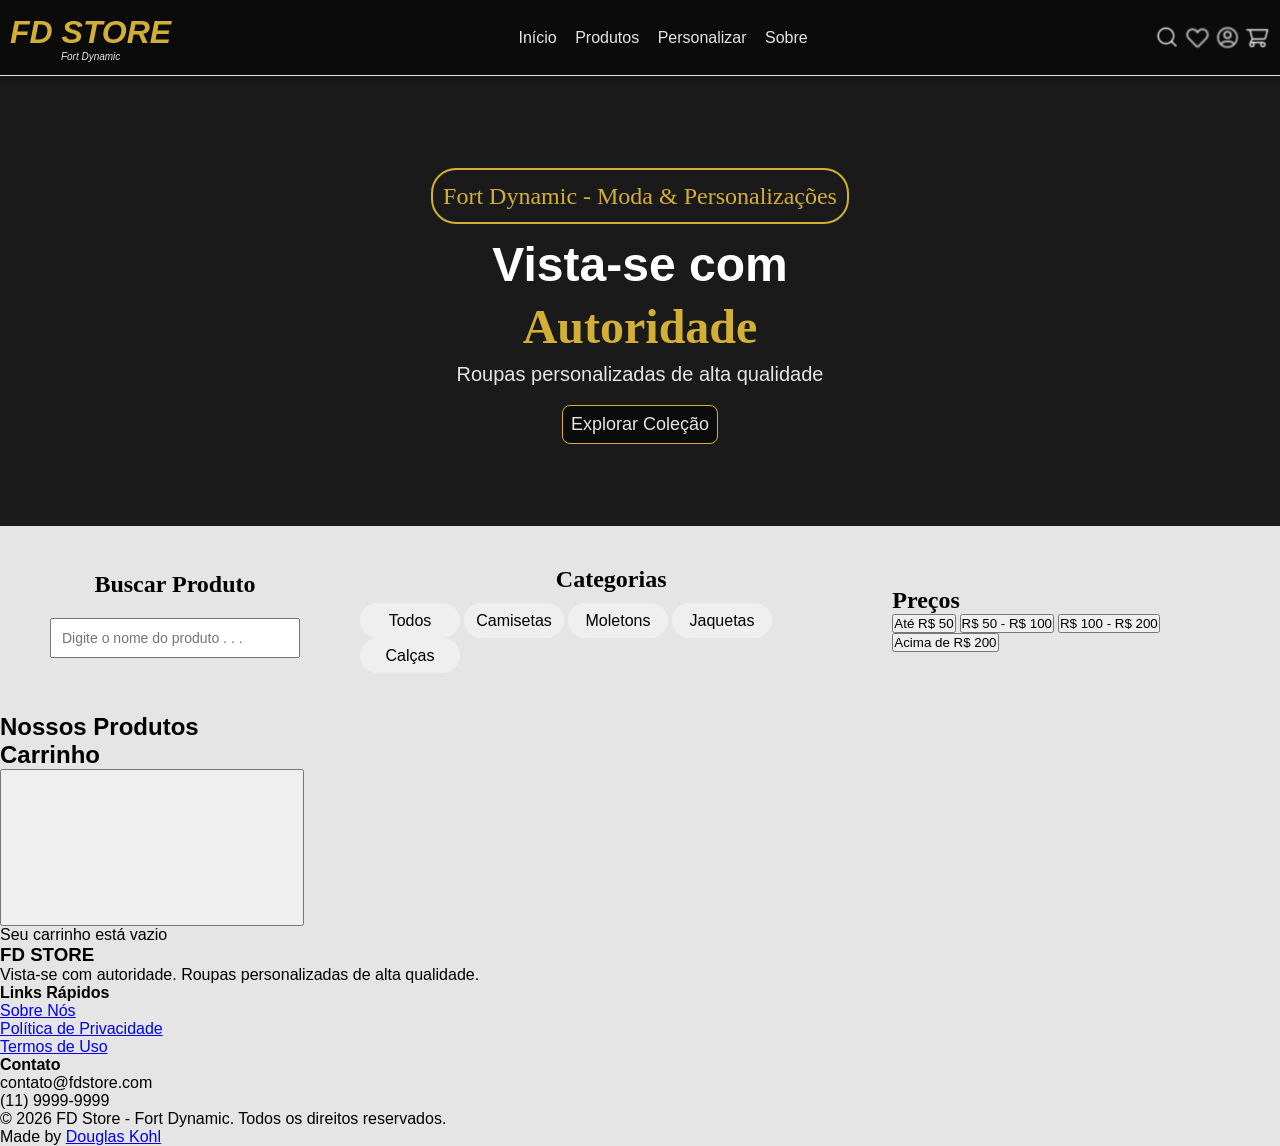
==== index.html @ e4d31d82 "news styles" ====
<!DOCTYPE html>
<html lang="pt-BR">
<head>
    <meta charset="UTF-8">
    <meta name="viewport" content="width=device-width, initial-scale=1.0">
    <title>FD Store | Fort Dynamic - Vista-se com Autoridade</title>
    <link rel="stylesheet" href="/assets/css/style.css"> 
    <link rel="preconnect" href="https://fonts.googleapis.com">
<link rel="preconnect" href="https://fonts.gstatic.com" crossorigin>
<link href="https://fonts.googleapis.com/css2?family=Dancing+Script&family=Sora&display=swap" rel="stylesheet">
</head>
<body>
    <header class="header" >
        <div class="header-content">
            <div class="logo">
                </button>
                <h1 >FD STORE</h1>
                <p >Fort Dynamic</p>
            </div>

            <nav class="menu">
                <a href="#inicio">Início</a>
                <a href="#produtos">Produtos</a>
                <a href="#personalizar">Personalizar</a>
                <a href="#sobre">Sobre</a>
            </nav>

            <div class="header-btn">
                <button title="search-btn">
                        <image class="img" src="/assets/img/icons/search-wt.svg" alt="search">
                </button>
                <button title="favorite-btn" class="icon-btn">
                    <image class="img" src="/assets/img/icons/favorite-heart-wt.svg" alt="favorite">
                </button>
                
                <button title="account-btn" >
                    <image class="img" src="/assets/img/icons/account-wt.svg" alt="account">
                </button>
                
                <button title="cart-btn">
                    <image class="img" src="/assets/img/icons/shopping-cart-wt.svg" alt="cart">
                </button>
            </div>
        </div>
    </header>

    <section >
        <div class="hero">
            <p class="fort"> Fort Dynamic - Moda & Personalizações</p>
            <h2 class="h2-1">Vista-se com</h2><h2 class="h2-2"> Autoridade</h2>
            <p class="hero-p">Roupas personalizadas de alta qualidade</p>
            <button href="#produtos" class="hero-btn">
                Explorar Coleção              
                </button>
        </div>
    </section>

    <section>
        <div class="filters">
            <div class="filter-search">
               <h1>Buscar Produto</h1>
                <input title="search" type="text" class="search" placeholder="Digite o nome do produto . . .">
            </div>
            <div class="filter-category">
                <h1>Categorias</h1>
                <div>
                    <button type="button" >Todos</button>
                    <button type="button" >Camisetas</button>
                    <button type="button" >Moletons</button>
                    <button type="button" >Jaquetas</button>
                    <button type="button" >Calças</button>
                </div>
            </div>
            <div>
                <h1>Preços</h1>
                <button >Até R$ 50</button>
                <button >R$ 50 - R$ 100</button>
                <button >R$ 100 - R$ 200</button>
                <button >Acima de R$ 200</button>
            </div>
        </div>
    </section>


    <section>
        <h2 >Nossos Produtos</h2>
        <div ></div>
    </section>

    <div >
        <div ></div>
        <div >
            <div>
                <h2>Carrinho</h2>
                <button title="closeCartBtn" >
                    <svg></svg>
                </button>
            </div>

            <div >
                <p>Seu carrinho está vazio</p>
            </div>

            <div>
                <div>
                </div>
            </div>
        </div>
    </div>

    <footer>
        <div>
            <div>
                <h3>FD STORE</h3>
                <p>Vista-se com autoridade. Roupas personalizadas de alta qualidade.</p>
            </div>
            <div >
                <h4>Links Rápidos</h4>
                <ul>
                    <li><a href="#">Sobre Nós</a></li>
                    <li><a href="#">Política de Privacidade</a></li>
                    <li><a href="#">Termos de Uso</a></li>
                </ul>
            </div>
            <div>
                <h4>Contato</h4>
                <ul>
                    <li>contato@fdstore.com</li>
                    <li>(11) 9999-9999</li>
                </ul>
            </div>
        </div>
        <div >
            <p>&copy; 2026 FD Store - Fort Dynamic. Todos os direitos reservados.</p>
            <p class="dk"> Made by <a href="https://portifolio-ten-lake-69.vercel.app" rel="noopener" target="_blank">Douglas Kohl</a></p>
        </div>
        
    </footer>

    <script src="/assets/js/script.js"></script>
</body>
</html>
---- assets/css/style.css ----
@charset "UTF-8";
* {
  margin: 0;
  padding: 0;
  box-sizing: border-box;
}

body {
  font-family: -apple-system, BlinkMacSystemFont, "Segoe UI", Roboto, Oxygen, Ubuntu, Cantarell, sans-serif;
  background-color: #E5E5E5;
}

.header {
  background-color: #0B0B0B;
  position: sticky;
  top: 0;
  z-index: 50;
  box-shadow: 0 4px 6px rgba(0, 0, 0, 0.1);
  border-bottom: 1px solid #E5E5E5;
}

.header-content {
  display: flex;
  align-items: center;
  justify-content: space-between;
  padding: 10px;
  height: 75px;
}
.header-content a {
  text-decoration: none;
  color: #E5E5E5;
  padding: 7px;
}

.logo {
  color: #D4AF37;
  display: flex;
  flex-direction: column;
  align-items: center;
  font-style: italic;
}
.logo p {
  color: #E5E5E5;
  font-size: 10px;
  font-style: italic;
}

.menu a {
  position: relative;
  text-decoration: none;
  padding-bottom: 5px;
  transition: color 0.3s ease;
}
.menu a::after {
  content: "";
  position: absolute;
  bottom: 0;
  left: 0;
  width: 0;
  height: 3px;
  background: linear-gradient(90deg, #B8962E, #E0C15A);
  transition: width 1.3s ease;
}
.menu a:hover::after {
  width: 100%;
}
.menu a:hover {
  color: #D4AF37;
}

.header-btn {
  display: flex;
  align-items: center;
  gap: 5px;
}
.header-btn button {
  border: 0;
  background-color: #0B0B0B;
}

.img {
  width: 25px; /* ou o tamanho que você quiser */
  height: 25px;
  display: block; /* Remove espaços extras */
}

.img:hover {
  transform: scale(1.2);
  transition: all 0.3s ease-in-out;
}

.hero {
  height: 50vh;
  align-items: center;
  text-align: center;
  display: flex;
  flex-direction: column;
  justify-content: center;
  line-height: 200%;
  background-color: #1A1A1A;
}
.hero button {
  font-size: 18px;
  padding: 8px;
  border-radius: 8px;
  border: 1px solid #D4AF37;
  background-color: #0B0B0B;
  color: #E5E5E5;
  cursor: pointer;
  transition: all 0.3s ease;
}
.hero button:hover {
  background-color: #D4AF37;
  color: #0B0B0B;
  transform: scale(1.2);
  transition: all 0.5s ease;
}

.hero-p {
  color: #E5E5E5;
  font-size: 20px;
  padding-bottom: 15px;
}

.fort {
  border: 2px solid #D4AF37;
  border-radius: 25px;
  padding: 10px;
  margin: 10px;
  color: #D4AF37;
  font-size: 1.5rem;
  font-family: "Cormorant Garamond", serif;
  padding-bottom: 10px;
}

.h2-1 {
  color: #FFFFFF;
  font-size: 3rem;
  padding-bottom: 15px;
  padding: 15px;
}

.h2-2 {
  color: #D4AF37;
  font-size: 3rem;
  padding-bottom: 15px;
  padding: 15px;
  font-family: "Cormorant Garamond", serif;
}

.filters {
  display: flex;
  justify-content: center;
  align-items: center;
  gap: 10px;
  padding: 10px;
  margin: 10px;
  font-family: "Cormorant Garamond", serif;
}

.filter-category {
  display: flex;
  flex-direction: column;
  justify-content: center;
  align-items: center;
  gap: 10px;
  padding: 10px;
  margin: 10px;
}
.filter-category button {
  border: 0;
  padding: 5px;
  border-radius: 20px;
  cursor: pointer;
  width: 100px;
  gap: 5px;
  height: 35px;
  font-size: 16px;
  transition: all 0.3s ease;
}

.filter-search {
  display: flex;
  flex-direction: column;
  justify-content: center;
  align-items: center;
  gap: 10px;
  padding: 10px;
  margin: 10px;
}

.search {
  display: flex;
  flex-direction: column;
  justify-content: center;
  align-items: center;
  gap: 10px;
  padding: 10px;
  margin: 10px;
  font-size: 14px;
  width: 250px;
}/*# sourceMappingURL=style.css.map */
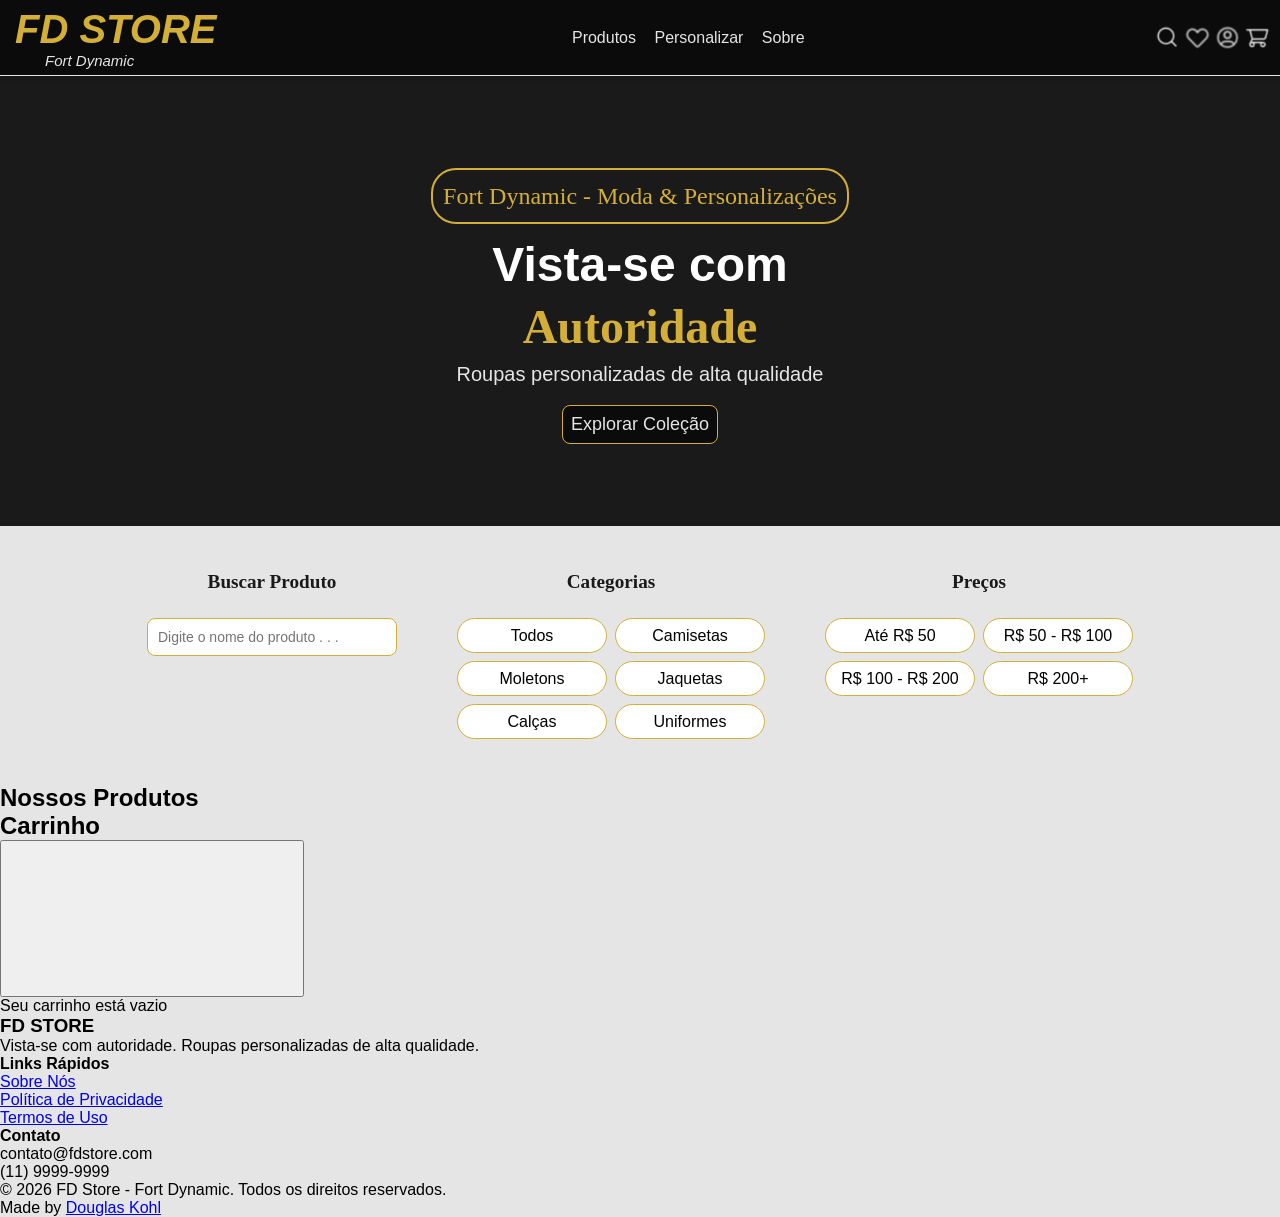
==== commit 51c81bec: "new content" ====
--- a/index.html
+++ b/index.html
@@ -14,12 +14,11 @@
         <div class="header-content">
             <div class="logo">
                 </button>
-                <h1 >FD STORE</h1>
+                    <a href="#inicio"><strong>FD STORE</strong></a>
                 <p >Fort Dynamic</p>
             </div>
 
             <nav class="menu">
-                <a href="#inicio">Início</a>
                 <a href="#produtos">Produtos</a>
                 <a href="#personalizar">Personalizar</a>
                 <a href="#sobre">Sobre</a>
@@ -69,14 +68,17 @@
                     <button type="button" >Moletons</button>
                     <button type="button" >Jaquetas</button>
                     <button type="button" >Calças</button>
+                    <button type="button" >Uniformes</button>
                 </div>
             </div>
-            <div>
+            <div class="filter-price">
                 <h1>Preços</h1>
-                <button >Até R$ 50</button>
-                <button >R$ 50 - R$ 100</button>
-                <button >R$ 100 - R$ 200</button>
-                <button >Acima de R$ 200</button>
+                <div class="price">
+                    <button >Até R$ 50</button>
+                    <button >R$ 50 - R$ 100</button>
+                    <button >R$ 100 - R$ 200</button>
+                    <button >R$ 200+</button>
+                </div>
             </div>
         </div>
     </section>
--- a/assets/css/style.css
+++ b/assets/css/style.css
@@ -33,16 +33,22 @@
 }
 
 .logo {
-  color: #D4AF37;
-  display: flex;
-  flex-direction: column;
+  align-items: center;
+}
+.logo a {
+  color: #D4AF37;
+  display: flex;
   align-items: center;
   font-style: italic;
+  font-size: 40px;
+  padding: 0 5px;
 }
 .logo p {
-  color: #E5E5E5;
-  font-size: 10px;
+  align-items: center;
+  color: #E5E5E5;
+  font-size: 15px;
   font-style: italic;
+  padding-left: 35px;
 }
 
 .menu a {
@@ -150,53 +156,104 @@
 
 .filters {
   display: flex;
+  flex-direction: row; /* Garante que os itens fiquem em linha */
   justify-content: center;
-  align-items: center;
-  gap: 10px;
-  padding: 10px;
+  align-items: flex-start; /* Alinha pelo topo */
+  gap: 30px; /* Aumentei o espaçamento entre os filtros */
+  padding: 20px 10px;
   margin: 10px;
   font-family: "Cormorant Garamond", serif;
 }
 
-.filter-category {
+.filter-search,
+.filter-category,
+.filter-price {
   display: flex;
   flex-direction: column;
-  justify-content: center;
-  align-items: center;
-  gap: 10px;
-  padding: 10px;
-  margin: 10px;
-}
-.filter-category button {
-  border: 0;
-  padding: 5px;
+  justify-content: flex-start;
+  align-items: center;
+  gap: 15px;
+  padding: 15px;
+}
+
+.filter-search h1,
+.filter-category h1,
+.filter-price h1 {
+  font-size: 1.2rem;
+  margin-bottom: 10px;
+  color: #1A1A1A;
+}
+
+.filter-category div,
+.filter-price .price {
+  display: grid;
+  grid-template-columns: 1fr 1fr; /* Duas colunas iguais */
+  gap: 8px;
+  width: 100%;
+}
+
+.filter-category button,
+.filter-price button {
+  border: 1px solid #D4AF37;
+  background-color: #FFFFFF;
+  padding: 8px 12px;
   border-radius: 20px;
   cursor: pointer;
-  width: 100px;
-  gap: 5px;
+  width: 150px;
   height: 35px;
   font-size: 16px;
   transition: all 0.3s ease;
 }
 
-.filter-search {
-  display: flex;
-  flex-direction: column;
-  justify-content: center;
-  align-items: center;
-  gap: 10px;
+.filter-category button:hover,
+.filter-price button:hover {
+  background-color: #D4AF37;
+  color: #FFFFFF;
+  transform: translateY(-2px);
+}
+
+.search {
   padding: 10px;
-  margin: 10px;
-}
-
-.search {
-  display: flex;
-  flex-direction: column;
-  justify-content: center;
-  align-items: center;
-  gap: 10px;
-  padding: 10px;
-  margin: 10px;
   font-size: 14px;
   width: 250px;
+  border: 1px solid #D4AF37;
+  border-radius: 8px;
+  outline: none;
+  transition: all 0.3s ease;
+}
+
+.search:focus {
+  border-color: #B8962E;
+  box-shadow: 0 0 8px rgba(212, 175, 55, 0.3);
+}
+
+/* Responsividade para telas menores */
+@media (max-width: 768px) {
+  .filters {
+    flex-direction: column;
+    align-items: center;
+  }
+  .filter-category button,
+  .filter-price button {
+    width: 200px;
+  }
+  .logo a {
+    color: #D4AF37;
+    display: flex;
+    align-items: center;
+    font-style: italic;
+    font-size: 32px;
+  }
+  .logo p {
+    color: #E5E5E5;
+    font-size: 12px;
+    font-style: italic;
+  }
+  .menu a {
+    position: relative;
+    font-size: 14px;
+    text-decoration: none;
+    padding-bottom: 5px;
+    transition: color 0.3s ease;
+  }
 }/*# sourceMappingURL=style.css.map */
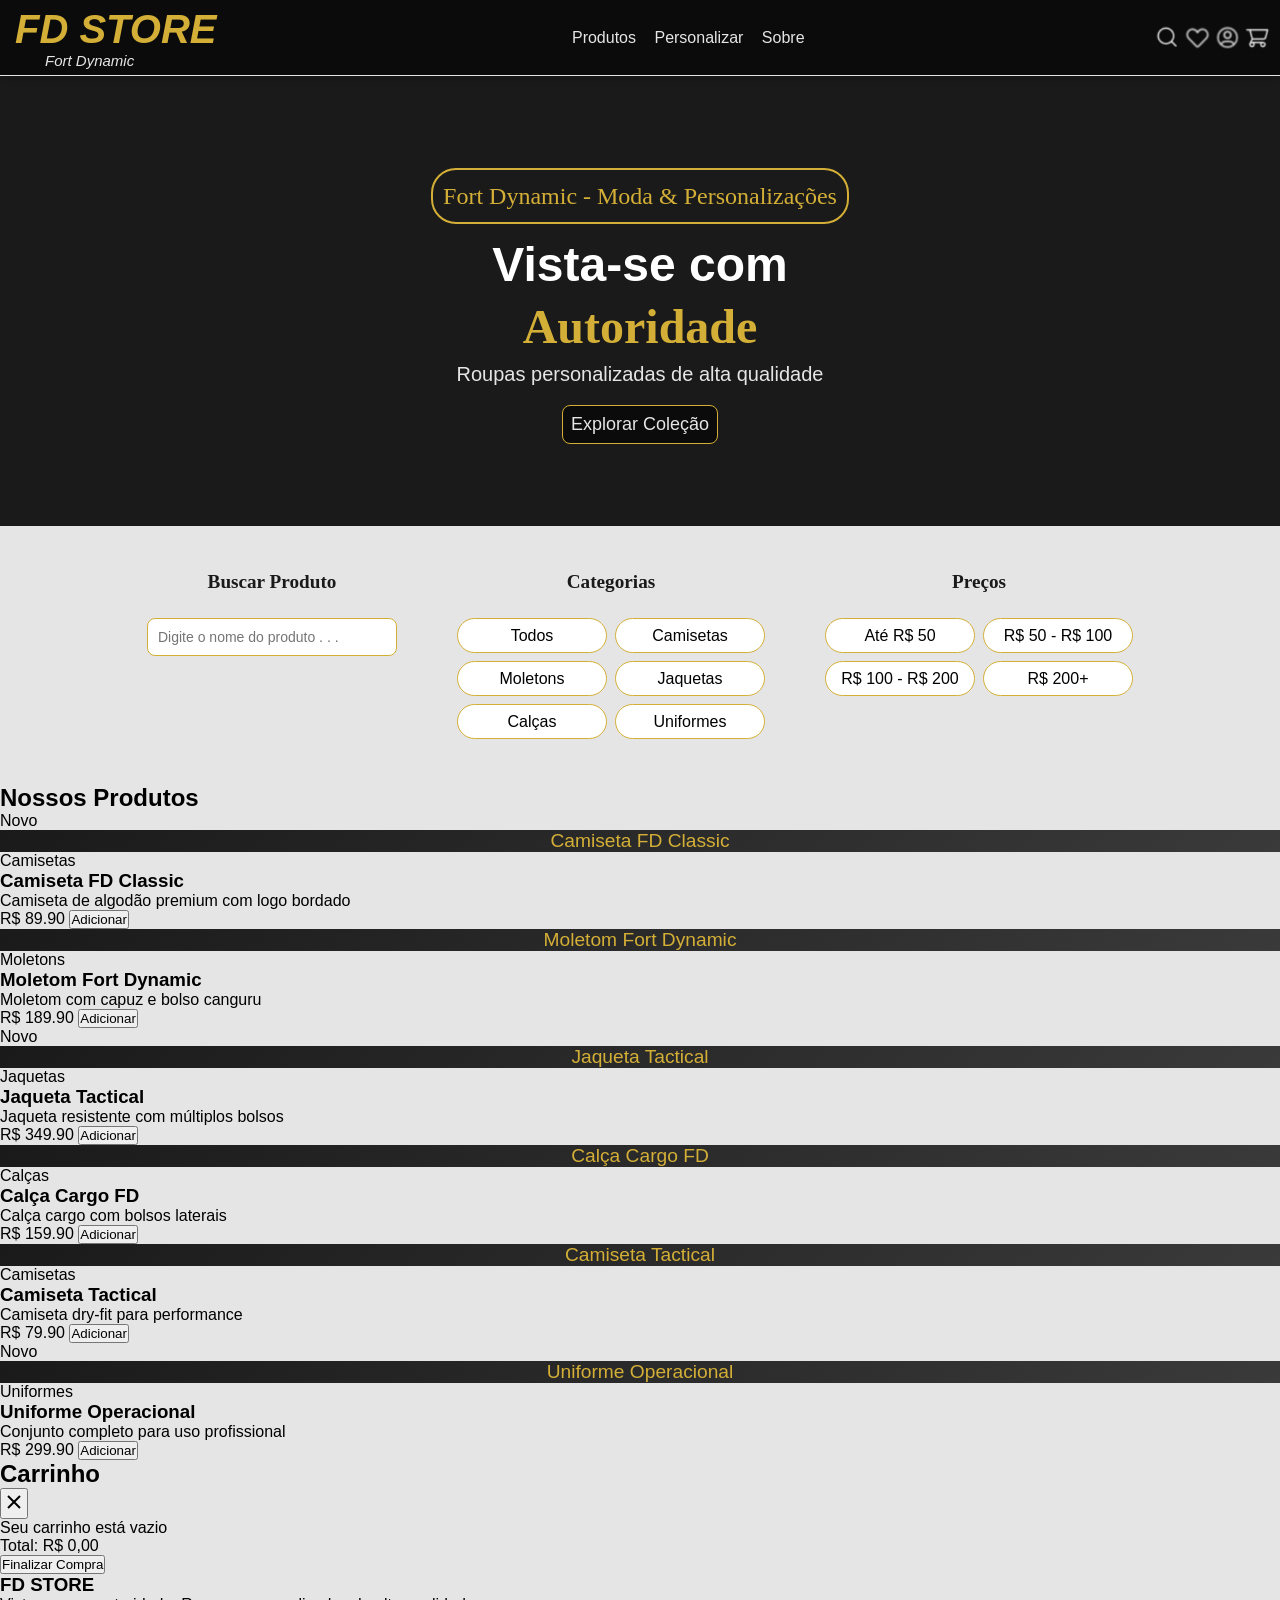
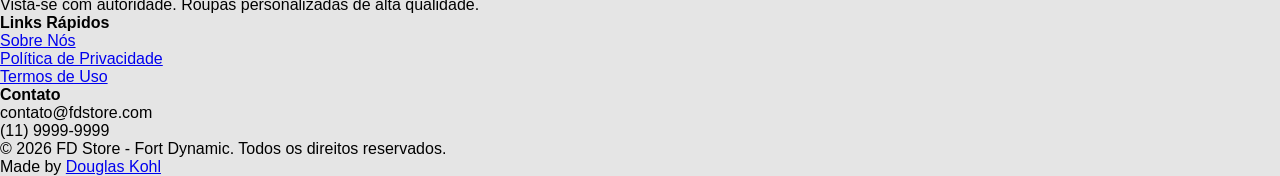
==== commit 864fd709: "new content" ====
--- a/index.html
+++ b/index.html
@@ -82,34 +82,40 @@
             </div>
         </div>
     </section>
+    <div class="produtos">
+    <section id="produtos" class="produtos-section">
+    <h2 class="produtos-title">Nossos Produtos</h2>
+    <div class="produtos-grid" id="produtosGrid">
+    </div>
+</section>
+</div>
+<!-- Modal do Carrinho (substitua o div vazio do carrinho) -->
+<div class="cart-overlay" id="cartOverlay">
+    <div class="cart-modal">
+        <div class="cart-header">
+            <h2>Carrinho</h2>
+            <button title="close-cart-btn" class="close-cart-btn" id="closeCartBtn">
+                <svg width="24" height="24" viewBox="0 0 24 24" fill="none" stroke="currentColor" stroke-width="2">
+                    <line x1="18" y1="6" x2="6" y2="18"></line>
+                    <line x1="6" y1="6" x2="18" y2="18"></line>
+                </svg>
+            </button>
+        </div>
 
+        <div class="cart-items" id="cartItems">
+            <p class="cart-empty">Seu carrinho está vazio</p>
+        </div>
 
-    <section>
-        <h2 >Nossos Produtos</h2>
-        <div ></div>
-    </section>
-
-    <div >
-        <div ></div>
-        <div >
-            <div>
-                <h2>Carrinho</h2>
-                <button title="closeCartBtn" >
-                    <svg></svg>
-                </button>
+        <div class="cart-footer">
+            <div class="cart-total">
+                <span>Total:</span>
+                <span id="cartTotal">R$ 0,00</span>
             </div>
-
-            <div >
-                <p>Seu carrinho está vazio</p>
-            </div>
-
-            <div>
-                <div>
-                </div>
-            </div>
+            <button class="checkout-btn" id="checkoutBtn">Finalizar Compra</button>
         </div>
     </div>
-
+</div>
+    </section>
     <footer>
         <div>
             <div>
--- a/assets/css/style.css
+++ b/assets/css/style.css
@@ -242,7 +242,7 @@
     display: flex;
     align-items: center;
     font-style: italic;
-    font-size: 32px;
+    font-size: 25px;
   }
   .logo p {
     color: #E5E5E5;
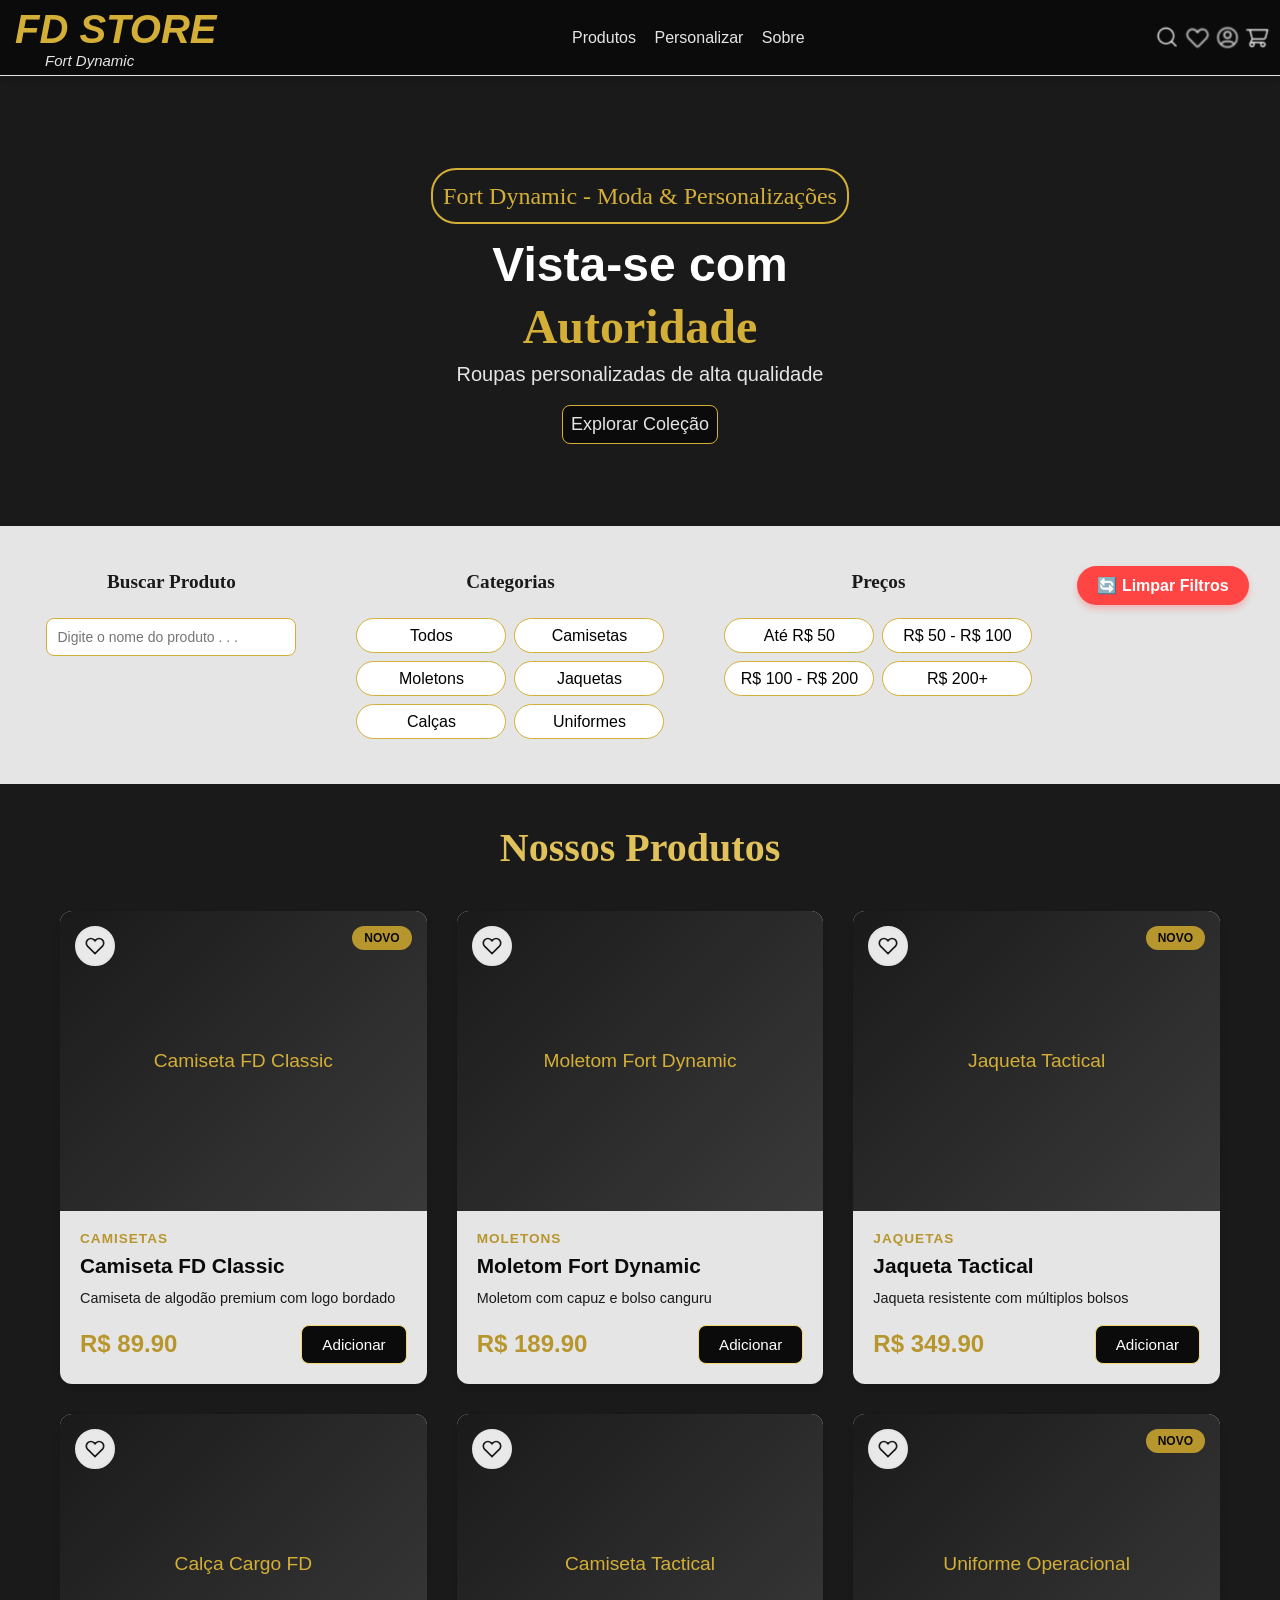
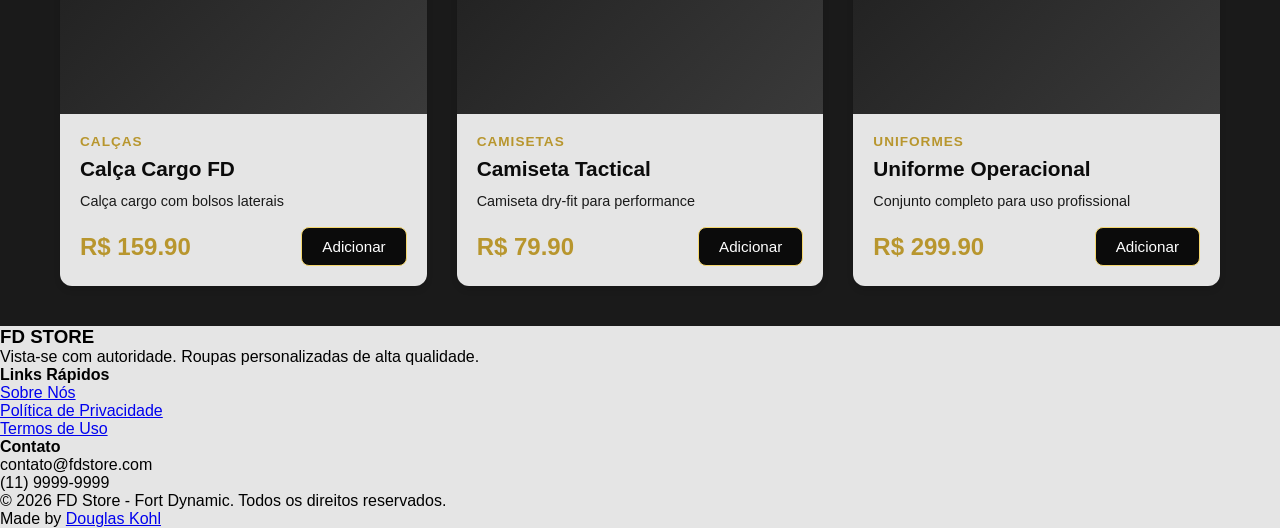
==== commit 49f0e48d: "new content" ====
--- a/index.html
+++ b/index.html
@@ -116,6 +116,33 @@
     </div>
 </div>
     </section>
+<!-- Modal de Favoritos (adicione depois do modal do carrinho) -->
+<div class="favorites-overlay" id="favoritesOverlay">
+    <div class="favorites-modal">
+        <div class="favorites-header">
+            <h2>❤️ Meus Favoritos</h2>
+            <button title="close-favorites-btn" class="close-favorites-btn" id="closeFavoritesBtn">
+                <svg width="24" height="24" viewBox="0 0 24 24" fill="none" stroke="currentColor" stroke-width="2">
+                    <line x1="18" y1="6" x2="6" y2="18"></line>
+                    <line x1="6" y1="6" x2="18" y2="18"></line>
+                </svg>
+            </button>
+        </div>
+
+        <div class="favorites-items" id="favoritesItems">
+            <p class="favorites-empty">Você ainda não tem favoritos</p>
+        </div>
+
+        <div class="favorites-footer">
+            <p class="favorites-count">
+                <span id="favoritesCount">0</span> produtos favoritos
+            </p>
+            <button class="clear-favorites-btn" id="clearFavoritesBtn">
+                🗑️ Limpar Favoritos
+            </button>
+        </div>
+    </div>
+</div>
     <footer>
         <div>
             <div>
--- a/assets/css/style.css
+++ b/assets/css/style.css
@@ -256,4 +256,749 @@
     padding-bottom: 5px;
     transition: color 0.3s ease;
   }
+}
+/* ===== SEÇÃO DE PRODUTOS ===== */
+.produtos {
+  background-color: #1A1A1A;
+}
+
+.produtos-section {
+  padding: 40px 20px;
+  max-width: 1200px;
+  margin: 0 auto;
+}
+
+.produtos-title {
+  text-align: center;
+  font-size: 2.5rem;
+  color: #E0C15A;
+  margin-bottom: 40px;
+  font-family: "Cormorant Garamond", serif;
+}
+
+.produtos-grid {
+  display: grid;
+  grid-template-columns: repeat(auto-fill, minmax(280px, 1fr));
+  gap: 30px;
+  margin-top: 20px;
+}
+
+/* Card do Produto */
+.produto-card {
+  background: #E5E5E5;
+  border-radius: 12px;
+  overflow: hidden;
+  box-shadow: 0 4px 6px rgba(0, 0, 0, 0.1);
+  transition: transform 0.3s ease, box-shadow 0.3s ease;
+  cursor: pointer;
+}
+
+.produto-card:hover {
+  transform: translateY(-8px);
+  box-shadow: 0 8px 16px rgba(0, 0, 0, 0.2);
+}
+
+.produto-image {
+  width: 100%;
+  height: 300px;
+  -o-object-fit: cover;
+     object-fit: cover;
+  background: linear-gradient(135deg, #1A1A1A 0%, #3A3A3A 100%);
+}
+
+.produto-info {
+  padding: 20px;
+}
+
+.produto-categoria {
+  color: #B8962E;
+  font-weight: bolder;
+  font-size: 0.85rem;
+  text-transform: uppercase;
+  letter-spacing: 1px;
+  margin-bottom: 8px;
+}
+
+.produto-nome {
+  font-size: 1.3rem;
+  color: #0B0B0B;
+  margin-bottom: 10px;
+  font-weight: 600;
+}
+
+.produto-descricao {
+  color: #1A1A1A;
+  font-size: 0.9rem;
+  margin-bottom: 15px;
+  line-height: 1.5;
+}
+
+.produto-footer {
+  display: flex;
+  justify-content: space-between;
+  align-items: center;
+  margin-top: 15px;
+}
+
+.produto-preco {
+  font-size: 1.5rem;
+  color: #B8962E;
+  font-weight: bold;
+}
+
+.add-to-cart-btn {
+  background-color: #0B0B0B;
+  color: #FFFFFF;
+  border: 1px solid #F5D76E;
+  padding: 10px 20px;
+  border-radius: 8px;
+  cursor: pointer;
+  font-size: 0.95rem;
+  transition: all 0.3s ease;
+}
+
+.add-to-cart-btn:hover {
+  background-color: #D4AF37;
+  color: #0B0B0B;
+  transform: scale(1.05);
+}
+
+/* Badge "Novo" */
+.produto-badge {
+  position: absolute;
+  top: 15px;
+  right: 15px;
+  background-color: #B8962E;
+  color: #0B0B0B;
+  padding: 5px 12px;
+  border-radius: 20px;
+  font-size: 0.75rem;
+  font-weight: bold;
+  text-transform: uppercase;
+}
+
+.produto-card {
+  position: relative;
+}
+
+/* ===== CARRINHO (MODAL) ===== */
+.cart-overlay {
+  position: fixed;
+  top: 0;
+  left: 0;
+  width: 100%;
+  height: 100%;
+  background: rgba(0, 0, 0, 0.7);
+  display: none;
+  justify-content: flex-end;
+  z-index: 1000;
+}
+
+.cart-overlay.active {
+  display: flex;
+}
+
+.cart-modal {
+  background: #1A1A1A;
+  width: 100%;
+  max-width: 450px;
+  height: 100%;
+  display: flex;
+  flex-direction: column;
+  animation: slideIn 0.3s ease;
+}
+
+@keyframes slideIn {
+  from {
+    transform: translateX(100%);
+  }
+  to {
+    transform: translateX(0);
+  }
+}
+.cart-header {
+  display: flex;
+  justify-content: space-between;
+  align-items: center;
+  padding: 20px;
+  border-bottom: 1px solid #E5E5E5;
+  background-color: #121212;
+  color: #E5E5E5;
+}
+
+.cart-header h2 {
+  font-size: 1.5rem;
+  color: #B8962E;
+}
+
+.close-cart-btn {
+  background: transparent;
+  border: none;
+  color: #E5E5E5;
+  cursor: pointer;
+  padding: 5px;
+  transition: transform 0.2s ease;
+}
+
+.close-cart-btn:hover {
+  transform: scale(1.2);
+  color: #E0C15A;
+}
+
+.cart-items {
+  flex: 1;
+  overflow-y: auto;
+  padding: 20px;
+}
+
+.cart-empty {
+  text-align: center;
+  color: #B5B5B5;
+  padding: 40px 20px;
+}
+
+/* Item do Carrinho */
+.cart-item {
+  display: flex;
+  gap: 15px;
+  padding: 15px;
+  border-bottom: 1px solid #B5B5B5;
+  background: #1A1A1A;
+  border-radius: 8px;
+  margin-bottom: 10px;
+}
+
+.cart-item-image {
+  width: 80px;
+  height: 80px;
+  -o-object-fit: cover;
+     object-fit: cover;
+  border-radius: 8px;
+  background: linear-gradient(135deg, #FFFFFF 0%, #E5E5E5 100%);
+}
+
+.cart-item-info {
+  flex: 1;
+}
+
+.cart-item-name {
+  font-weight: 600;
+  color: #E5E5E5;
+  margin-bottom: 5px;
+}
+
+.cart-item-price {
+  color: #B8962E;
+  font-weight: bold;
+  margin-bottom: 10px;
+}
+
+.cart-item-controls {
+  display: flex;
+  align-items: center;
+  gap: 10px;
+}
+
+.qty-btn {
+  background: #E5E5E5;
+  color: #0B0B0B;
+  border: none;
+  width: 25px;
+  height: 25px;
+  border-radius: 4px;
+  cursor: pointer;
+  font-size: 16px;
+  transition: all 0.2s ease;
+}
+
+.qty-btn:hover {
+  background: #D4AF37;
+  color: #0B0B0B;
+}
+
+.cart-item-qty {
+  font-weight: 600;
+  min-width: 30px;
+  text-align: center;
+  color: #B8962E;
+}
+
+.remove-item-btn {
+  background: #cf3636;
+  color: white;
+  border: none;
+  padding: 5px 10px;
+  border-radius: 4px;
+  cursor: pointer;
+  font-size: 0.85rem;
+  transition: all 0.2s ease;
+}
+
+.remove-item-btn:hover {
+  background: #cc0000;
+}
+
+/* Footer do Carrinho */
+.cart-footer {
+  padding: 20px;
+  border-top: 2px solid #FFFFFF;
+  background: #E5E5E5;
+}
+
+.cart-total {
+  display: flex;
+  justify-content: space-between;
+  font-size: 1.3rem;
+  font-weight: bold;
+  margin-bottom: 15px;
+  color: #121212;
+}
+
+.cart-total span:last-child {
+  color: #B8962E;
+}
+
+.checkout-btn {
+  width: 100%;
+  background: #0B0B0B;
+  color: #E5E5E5;
+  border: 2px solid #F5D76E;
+  padding: 15px;
+  border-radius: 8px;
+  font-size: 1.1rem;
+  font-weight: 600;
+  cursor: pointer;
+  transition: all 0.3s ease;
+}
+
+.checkout-btn:hover {
+  background: #D4AF37;
+  color: #0B0B0B;
+}
+
+.checkout-btn:disabled {
+  opacity: 0.5;
+  cursor: not-allowed;
+}
+
+/* Badge de quantidade no ícone do carrinho */
+.cart-badge {
+  position: absolute;
+  top: -5px;
+  right: -5px;
+  background: #B8962E;
+  color: #0B0B0B;
+  border-radius: 50%;
+  width: 20px;
+  height: 20px;
+  display: flex;
+  align-items: center;
+  justify-content: center;
+  font-size: 0.75rem;
+  font-weight: bold;
+}
+
+.header-btn button {
+  position: relative;
+}
+
+/* Responsividade */
+@media (max-width: 768px) {
+  .produtos-grid {
+    grid-template-columns: repeat(auto-fill, minmax(250px, 1fr));
+    gap: 20px;
+  }
+  .cart-modal {
+    max-width: 100%;
+  }
+}
+.filter-category button.active,
+.filter-price button.active {
+  background-color: #B8962E;
+  color: #FFFFFF;
+}
+
+/* ===== WRAPPER DOS FILTROS ===== */
+.filtros-wrapper {
+  background: #F5F5F5;
+  padding: 30px 20px;
+  margin: 20px 0;
+}
+
+.filtros-titulo {
+  text-align: center;
+  font-size: 2rem;
+  color: #1A1A1A;
+  margin-bottom: 20px;
+  font-family: "Cormorant Garamond", serif;
+}
+
+/* ===== BOTÃO LIMPAR FILTROS ===== */
+.limpar-filtros-btn {
+  background: linear-gradient(135deg, #ff4444 0%, #cc0000 100%);
+  color: white;
+  border: none;
+  padding: 12px 30px;
+  border-radius: 25px;
+  cursor: pointer;
+  font-size: 16px;
+  font-weight: 600;
+  transition: all 0.3s ease;
+  box-shadow: 0 4px 6px rgba(255, 68, 68, 0.3);
+}
+
+.limpar-filtros-btn:hover {
+  transform: translateY(-2px);
+  box-shadow: 0 6px 12px rgba(255, 68, 68, 0.4);
+  background: linear-gradient(135deg, #ff6666 0%, #ff0000 100%);
+}
+
+.limpar-filtros-btn:active {
+  transform: translateY(0);
+}
+
+/* ===== CONTADOR DE RESULTADOS ===== */
+#resultadosContador {
+  text-align: center;
+  color: #D4AF37;
+  margin: 20px 0;
+  font-size: 1.2rem;
+  font-weight: 600;
+  padding: 10px;
+  background: rgba(212, 175, 55, 0.1);
+  border-radius: 8px;
+  display: inline-block;
+  width: 100%;
+}
+
+/* ===== BOTÕES ATIVOS (Estado selecionado) ===== */
+.filter-category button.active,
+.filter-price button.active {
+  background-color: #D4AF37;
+  color: #FFFFFF;
+  font-weight: 600;
+  box-shadow: 0 2px 8px rgba(212, 175, 55, 0.4);
+}
+
+/* ===== ANIMAÇÃO DE ENTRADA DOS PRODUTOS ===== */
+.produto-card {
+  animation: fadeInUp 0.5s ease;
+}
+
+@keyframes fadeInUp {
+  from {
+    opacity: 0;
+    transform: translateY(20px);
+  }
+  to {
+    opacity: 1;
+    transform: translateY(0);
+  }
+}
+/* ===== MENSAGEM "NENHUM PRODUTO" ===== */
+.nenhum-produto {
+  text-align: center;
+  padding: 60px 20px;
+  color: #999;
+  font-size: 1.3rem;
+}
+
+.nenhum-produto::before {
+  content: "😞";
+  display: block;
+  font-size: 4rem;
+  margin-bottom: 20px;
+}
+
+/* ===== MODAL DE FAVORITOS ===== */
+.favorites-overlay {
+  position: fixed;
+  top: 0;
+  left: 0;
+  width: 100%;
+  height: 100%;
+  background: rgba(0, 0, 0, 0.7);
+  display: none;
+  justify-content: flex-end;
+  z-index: 1000;
+}
+
+.favorites-overlay.active {
+  display: flex;
+}
+
+.favorites-modal {
+  background: #FFFFFF;
+  width: 100%;
+  max-width: 450px;
+  height: 100%;
+  display: flex;
+  flex-direction: column;
+  animation: slideIn 0.3s ease;
+}
+
+/* Header dos Favoritos */
+.favorites-header {
+  display: flex;
+  justify-content: space-between;
+  align-items: center;
+  padding: 20px;
+  border-bottom: 1px solid #E5E5E5;
+  background-color: #0B0B0B;
+  color: #E5E5E5;
+}
+
+.favorites-header h2 {
+  font-size: 1.5rem;
+  color: #D4AF37;
+}
+
+.close-favorites-btn {
+  background: transparent;
+  border: none;
+  color: #E5E5E5;
+  cursor: pointer;
+  padding: 5px;
+  transition: transform 0.2s ease;
+}
+
+.close-favorites-btn:hover {
+  transform: scale(1.2);
+  color: #D4AF37;
+}
+
+/* Lista de Favoritos */
+.favorites-items {
+  flex: 1;
+  overflow-y: auto;
+  padding: 20px;
+}
+
+.favorites-empty {
+  text-align: center;
+  color: #999;
+  padding: 40px 20px;
+  font-size: 1.1rem;
+}
+
+/* Item Favorito */
+.favorite-item {
+  display: flex;
+  gap: 15px;
+  padding: 15px;
+  border-bottom: 1px solid #E5E5E5;
+  background: #E5E5E5;
+  border-radius: 8px;
+  margin-bottom: 10px;
+  position: relative;
+  transition: all 0.3s ease;
+}
+
+.favorite-item:hover {
+  background: #F0F0F0;
+  transform: translateX(-5px);
+}
+
+.favorite-item-image {
+  width: 100px;
+  height: 100px;
+  -o-object-fit: cover;
+     object-fit: cover;
+  border-radius: 8px;
+  background: linear-gradient(135deg, #1A1A1A 0%, #3A3A3A 100%);
+  display: flex;
+  align-items: center;
+  justify-content: center;
+  color: #D4AF37;
+  font-size: 0.8rem;
+  text-align: center;
+  padding: 5px;
+}
+
+.favorite-item-info {
+  flex: 1;
+  display: flex;
+  flex-direction: column;
+  justify-content: space-between;
+}
+
+.favorite-item-name {
+  font-weight: 600;
+  color: #1A1A1A;
+  margin-bottom: 5px;
+  font-size: 1.1rem;
+}
+
+.favorite-item-categoria {
+  color: #D4AF37;
+  font-size: 0.85rem;
+  text-transform: uppercase;
+  letter-spacing: 1px;
+  margin-bottom: 5px;
+}
+
+.favorite-item-descricao {
+  color: #666;
+  font-size: 0.9rem;
+  margin-bottom: 10px;
+  line-height: 1.4;
+}
+
+.favorite-item-price {
+  color: #D4AF37;
+  font-weight: bold;
+  font-size: 1.3rem;
+  margin-bottom: 10px;
+}
+
+/* Botões do Item Favorito */
+.favorite-item-actions {
+  display: flex;
+  gap: 8px;
+}
+
+.add-to-cart-from-fav-btn {
+  background: #0B0B0B;
+  color: #E5E5E5;
+  border: 1px solid #D4AF37;
+  padding: 8px 15px;
+  border-radius: 6px;
+  cursor: pointer;
+  font-size: 0.9rem;
+  transition: all 0.3s ease;
+  flex: 1;
+}
+
+.add-to-cart-from-fav-btn:hover {
+  background: #D4AF37;
+  color: #0B0B0B;
+}
+
+.remove-favorite-btn {
+  background: #ff4444;
+  color: white;
+  border: none;
+  padding: 8px 15px;
+  border-radius: 6px;
+  cursor: pointer;
+  font-size: 0.9rem;
+  transition: all 0.2s ease;
+}
+
+.remove-favorite-btn:hover {
+  background: #cc0000;
+}
+
+/* Footer dos Favoritos */
+.favorites-footer {
+  padding: 20px;
+  border-top: 2px solid #E5E5E5;
+  background: #F9F9F9;
+  display: flex;
+  flex-direction: column;
+  gap: 15px;
+}
+
+.favorites-count {
+  text-align: center;
+  font-size: 1.1rem;
+  color: #1A1A1A;
+  font-weight: 600;
+}
+
+.favorites-count span {
+  color: #D4AF37;
+  font-size: 1.3rem;
+}
+
+.clear-favorites-btn {
+  width: 100%;
+  background: #ff4444;
+  color: white;
+  border: none;
+  padding: 12px;
+  border-radius: 8px;
+  font-size: 1rem;
+  font-weight: 600;
+  cursor: pointer;
+  transition: all 0.3s ease;
+}
+
+.clear-favorites-btn:hover {
+  background: #cc0000;
+  transform: translateY(-2px);
+}
+
+/* Badge de Favoritos no Header */
+.favorite-badge {
+  position: absolute;
+  top: -5px;
+  right: -5px;
+  background: #ff4444;
+  color: white;
+  border-radius: 50%;
+  width: 20px;
+  height: 20px;
+  display: flex;
+  align-items: center;
+  justify-content: center;
+  font-size: 0.75rem;
+  font-weight: bold;
+}
+
+/* Botão de Favorito no Card do Produto */
+.favorite-btn {
+  position: absolute;
+  top: 15px;
+  left: 15px;
+  background: rgba(255, 255, 255, 0.9);
+  border: 2px solid #E5E5E5;
+  border-radius: 50%;
+  width: 40px;
+  height: 40px;
+  display: flex;
+  align-items: center;
+  justify-content: center;
+  cursor: pointer;
+  transition: all 0.3s ease;
+  z-index: 10;
+}
+
+.favorite-btn:hover {
+  transform: scale(1.1);
+  background: white;
+  border-color: #D4AF37;
+}
+
+.favorite-btn.active {
+  background: #ff4444;
+  border-color: #ff4444;
+}
+
+.favorite-btn svg {
+  width: 20px;
+  height: 20px;
+  fill: none;
+  stroke: #1A1A1A;
+  stroke-width: 2;
+  transition: all 0.3s ease;
+}
+
+.favorite-btn.active svg {
+  fill: #FFFFFF;
+  stroke: #0B0B0B;
+}
+
+/* Responsividade */
+@media (max-width: 768px) {
+  .favorites-modal {
+    max-width: 100%;
+  }
+  .favorite-item {
+    flex-direction: column;
+  }
+  .favorite-item-image {
+    width: 100%;
+    height: 150px;
+  }
 }/*# sourceMappingURL=style.css.map */
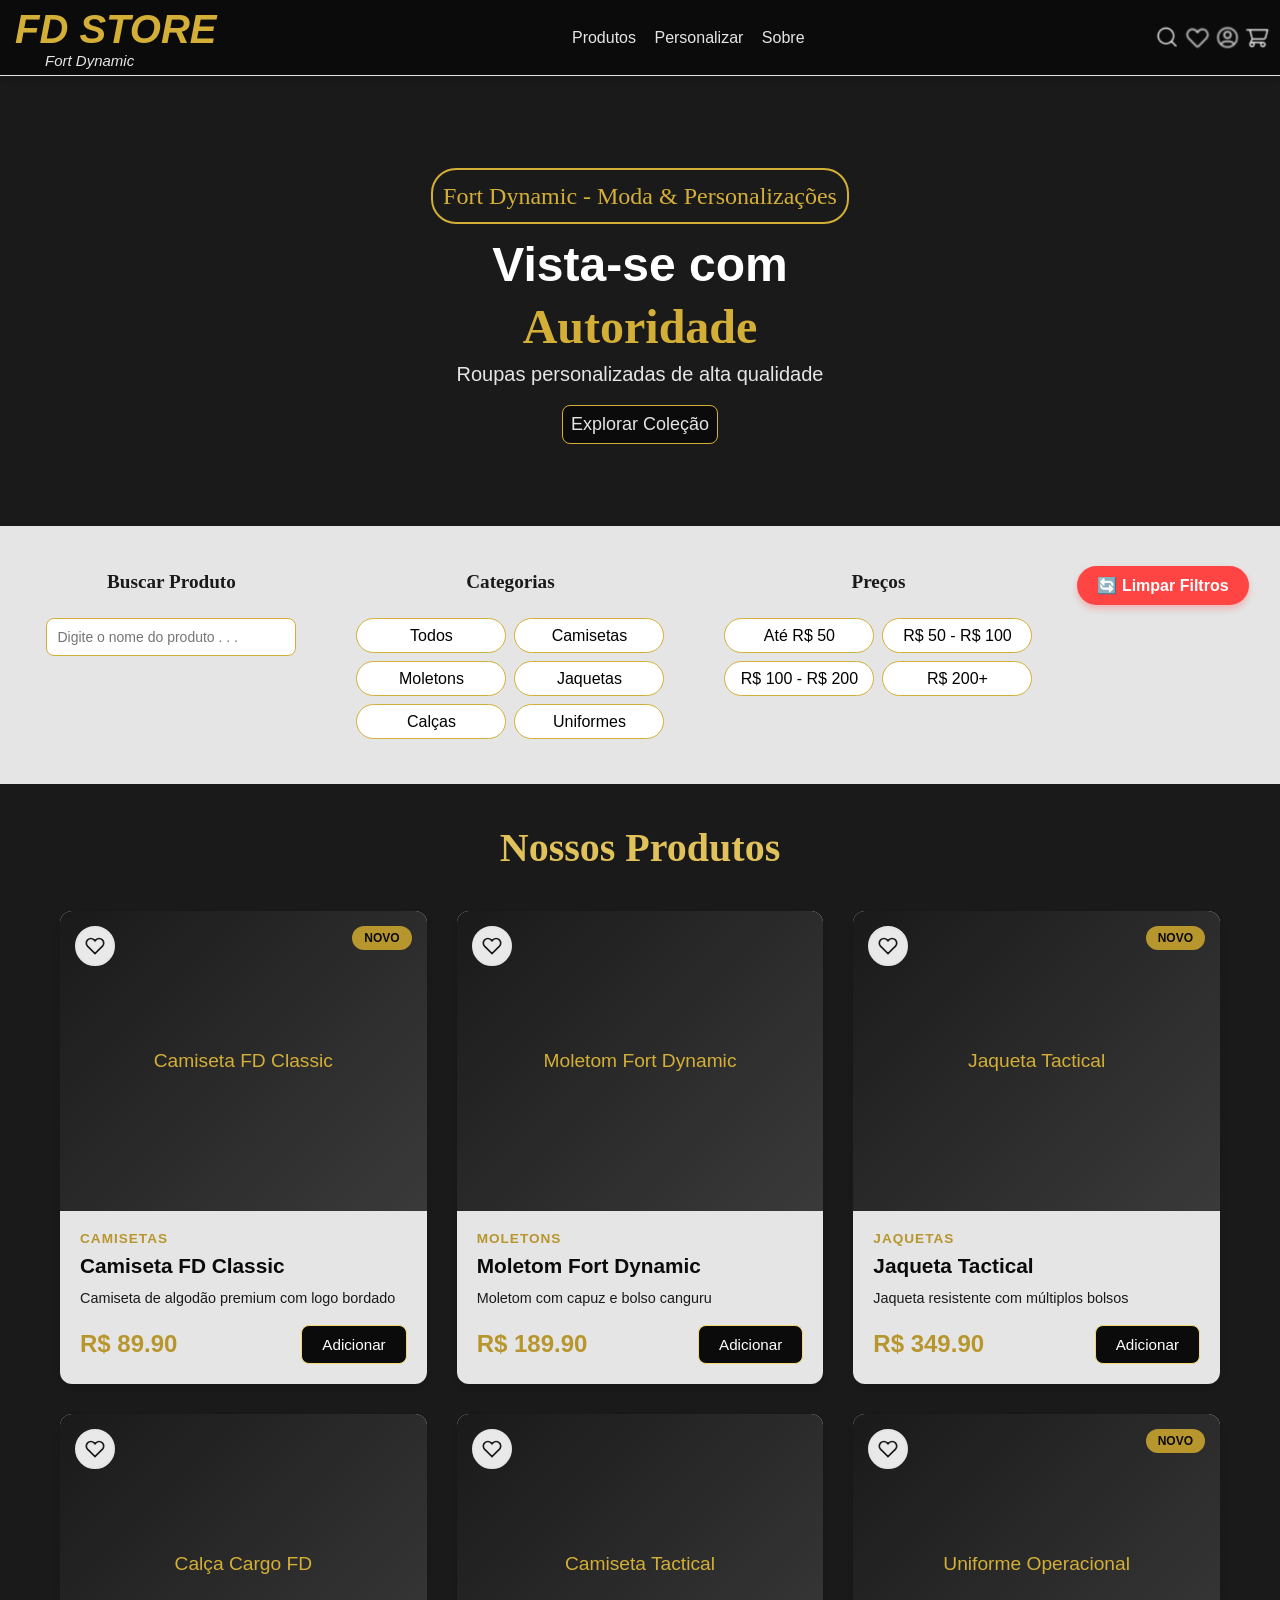
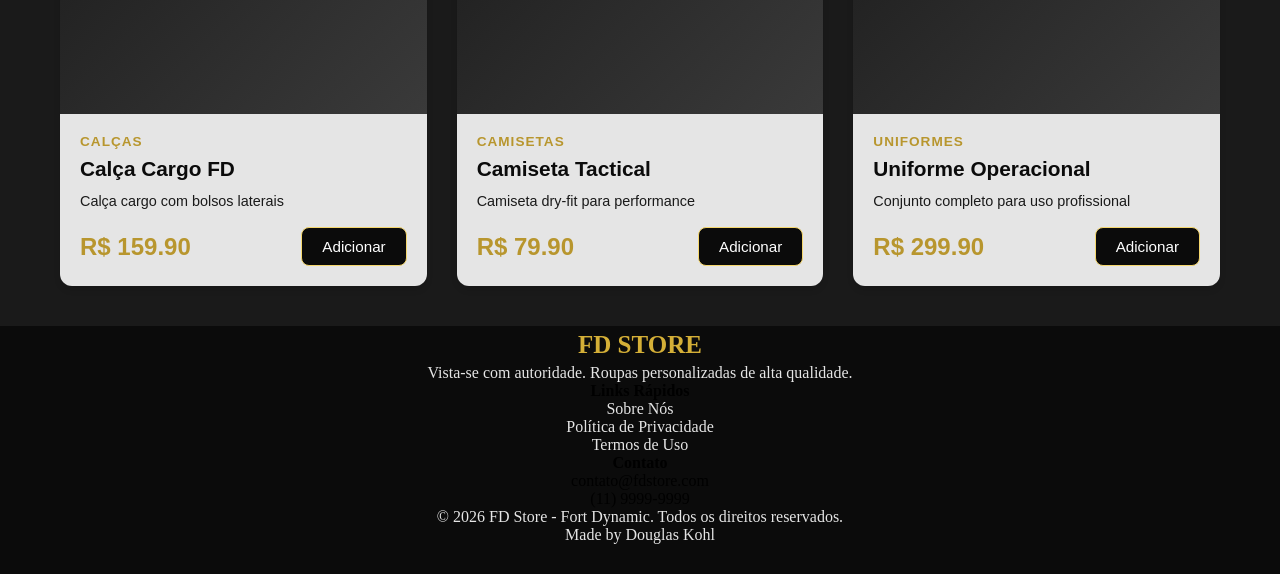
==== commit 72b8ee42: "first release" ====
--- a/index.html
+++ b/index.html
@@ -43,7 +43,7 @@
         </div>
     </header>
 
-    <section >
+    <section id="inicio">
         <div class="hero">
             <p class="fort"> Fort Dynamic - Moda & Personalizações</p>
             <h2 class="h2-1">Vista-se com</h2><h2 class="h2-2"> Autoridade</h2>
@@ -143,7 +143,7 @@
         </div>
     </div>
 </div>
-    <footer>
+    <footer class="footer">
         <div>
             <div>
                 <h3>FD STORE</h3>
@@ -152,12 +152,12 @@
             <div >
                 <h4>Links Rápidos</h4>
                 <ul>
-                    <li><a href="#">Sobre Nós</a></li>
+                    <li><a href="#" id="sobre">Sobre Nós</a></li>
                     <li><a href="#">Política de Privacidade</a></li>
                     <li><a href="#">Termos de Uso</a></li>
                 </ul>
             </div>
-            <div>
+            <div id="personalizar">
                 <h4>Contato</h4>
                 <ul>
                     <li>contato@fdstore.com</li>
@@ -165,9 +165,9 @@
                 </ul>
             </div>
         </div>
-        <div >
+        <div class="dk">
             <p>&copy; 2026 FD Store - Fort Dynamic. Todos os direitos reservados.</p>
-            <p class="dk"> Made by <a href="https://portifolio-ten-lake-69.vercel.app" rel="noopener" target="_blank">Douglas Kohl</a></p>
+            <p> Made by <a href="https://portifolio-ten-lake-69.vercel.app" rel="noopener" target="_blank">Douglas Kohl</a></p>
         </div>
         
     </footer>
--- a/assets/css/style.css
+++ b/assets/css/style.css
@@ -240,18 +240,21 @@
   .logo a {
     color: #D4AF37;
     display: flex;
+    flex-direction: row;
     align-items: center;
     font-style: italic;
-    font-size: 25px;
+    font-size: 20px;
   }
   .logo p {
+    display: flex;
+    flex-direction: row;
     color: #E5E5E5;
-    font-size: 12px;
+    font-size: 10px;
     font-style: italic;
   }
   .menu a {
     position: relative;
-    font-size: 14px;
+    font-size: 10px;
     text-decoration: none;
     padding-bottom: 5px;
     transition: color 0.3s ease;
@@ -1001,4 +1004,29 @@
     width: 100%;
     height: 150px;
   }
+}
+.footer {
+  text-align: center;
+  background-color: #0B0B0B;
+  font-family: "Cormorant Garamond", serif;
+  padding-bottom: 15px;
+}
+.footer h3 {
+  color: #D4AF37;
+  font-size: 25px;
+  padding: 5px;
+}
+.footer p {
+  color: #E5E5E5;
+}
+.footer a {
+  text-decoration: none;
+  color: #E5E5E5;
+}
+.footer a:hover {
+  color: #D4AF37;
+}
+
+.dk {
+  padding-bottom: 15px;
 }/*# sourceMappingURL=style.css.map */
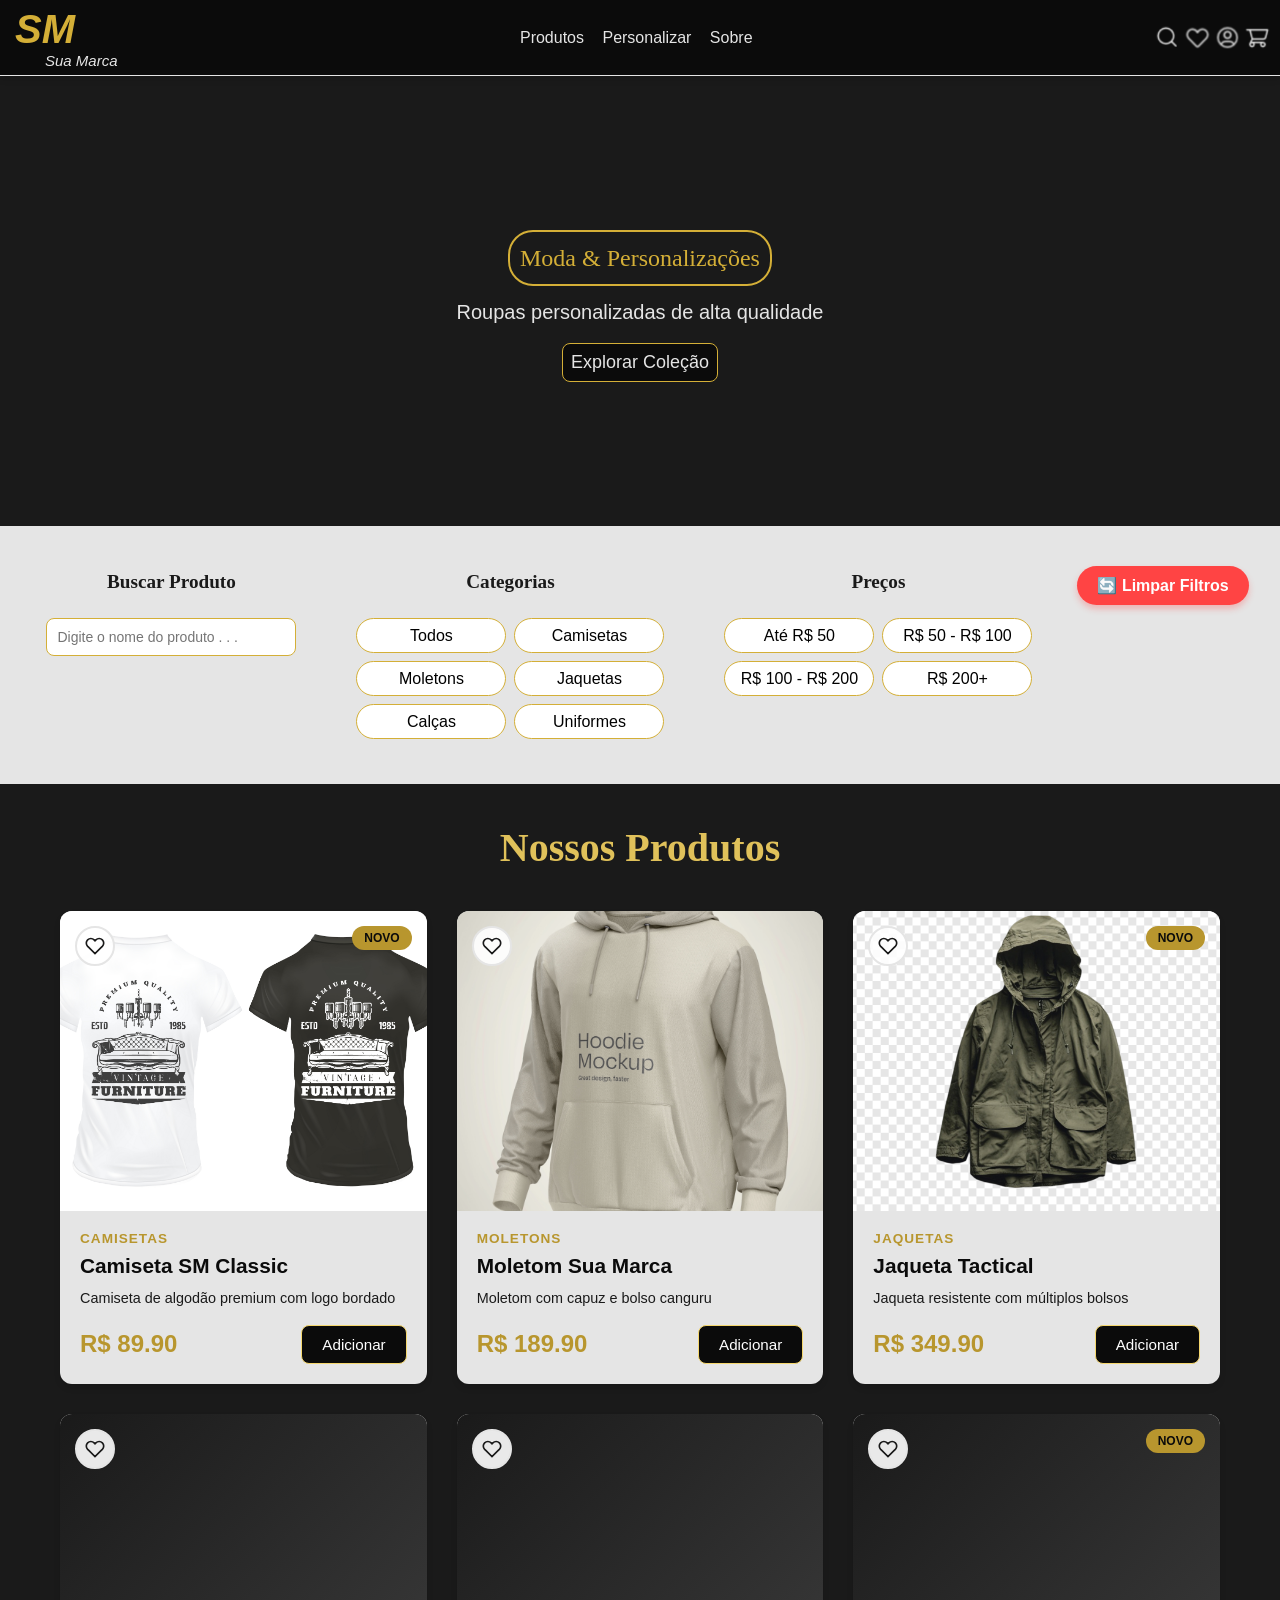
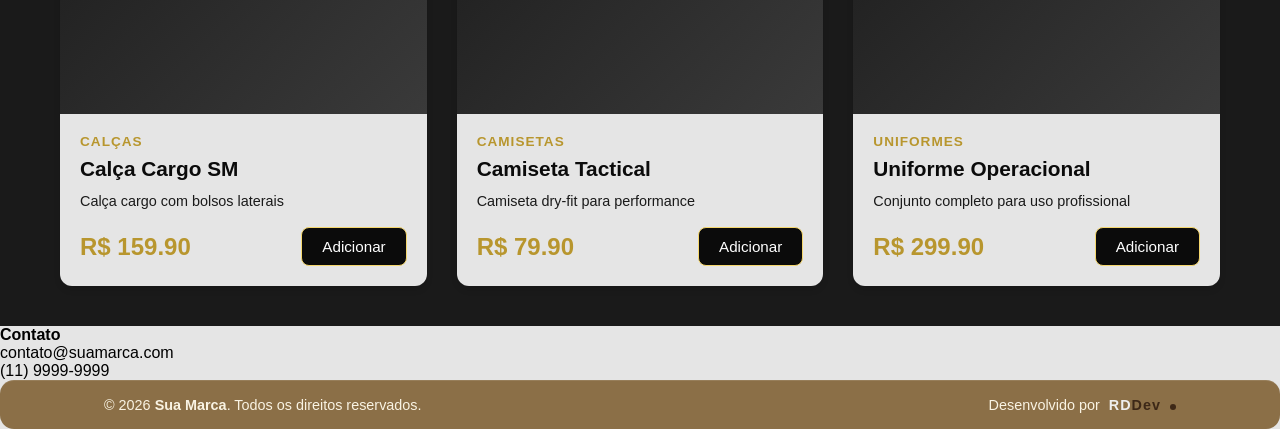
==== commit b75f9534: "new" ====
--- a/index.html
+++ b/index.html
@@ -14,8 +14,8 @@
         <div class="header-content">
             <div class="logo">
                 </button>
-                    <a href="#inicio"><strong>FD STORE</strong></a>
-                <p >Fort Dynamic</p>
+                    <a href="#inicio"><strong>SM</strong></a>
+                <p >Sua Marca</p>
             </div>
 
             <nav class="menu">
@@ -45,8 +45,7 @@
 
     <section id="inicio">
         <div class="hero">
-            <p class="fort"> Fort Dynamic - Moda & Personalizações</p>
-            <h2 class="h2-1">Vista-se com</h2><h2 class="h2-2"> Autoridade</h2>
+            <p class="fort">Moda & Personalizações</p>
             <p class="hero-p">Roupas personalizadas de alta qualidade</p>
             <button href="#produtos" class="hero-btn">
                 Explorar Coleção              
@@ -120,7 +119,7 @@
 <div class="favorites-overlay" id="favoritesOverlay">
     <div class="favorites-modal">
         <div class="favorites-header">
-            <h2>❤️ Meus Favoritos</h2>
+            <h2>Meus Favoritos</h2>
             <button title="close-favorites-btn" class="close-favorites-btn" id="closeFavoritesBtn">
                 <svg width="24" height="24" viewBox="0 0 24 24" fill="none" stroke="currentColor" stroke-width="2">
                     <line x1="18" y1="6" x2="6" y2="18"></line>
@@ -138,40 +137,35 @@
                 <span id="favoritesCount">0</span> produtos favoritos
             </p>
             <button class="clear-favorites-btn" id="clearFavoritesBtn">
-                🗑️ Limpar Favoritos
+            Limpar Favoritos
             </button>
         </div>
     </div>
 </div>
-    <footer class="footer">
-        <div>
-            <div>
-                <h3>FD STORE</h3>
-                <p>Vista-se com autoridade. Roupas personalizadas de alta qualidade.</p>
-            </div>
-            <div >
-                <h4>Links Rápidos</h4>
-                <ul>
-                    <li><a href="#" id="sobre">Sobre Nós</a></li>
-                    <li><a href="#">Política de Privacidade</a></li>
-                    <li><a href="#">Termos de Uso</a></li>
-                </ul>
-            </div>
-            <div id="personalizar">
+<footer class="main-footer">
+                <div id="personalizar">
                 <h4>Contato</h4>
                 <ul>
-                    <li>contato@fdstore.com</li>
+                    <li>contato@suamarca.com</li>
                     <li>(11) 9999-9999</li>
                 </ul>
             </div>
+
+    <div class="footer-bottom">
+        <div class="footer-container">
+            <p class="copyright">
+                &copy; 2026 <strong>Sua Marca</strong>. Todos os direitos reservados.
+            </p>
+            <p class="developer">
+                Desenvolvido por 
+                <a href="https://portfolio-rddev.vercel.app/index.html" class="rddev-link">
+                    RD<span>Dev</span>
+                </a>
+            </p>
         </div>
-        <div class="dk">
-            <p>&copy; 2026 FD Store - Fort Dynamic. Todos os direitos reservados.</p>
-            <p> Made by <a href="https://portifolio-ten-lake-69.vercel.app" rel="noopener" target="_blank">Douglas Kohl</a></p>
-        </div>
-        
-    </footer>
+    </div>
+</footer>
 
-    <script src="/assets/js/script.js"></script>
+<script src="/assets/js/script.js"></script>
 </body>
 </html>
--- a/assets/css/style.css
+++ b/assets/css/style.css
@@ -1005,28 +1005,101 @@
     height: 150px;
   }
 }
-.footer {
-  text-align: center;
-  background-color: #0B0B0B;
-  font-family: "Cormorant Garamond", serif;
-  padding-bottom: 15px;
-}
-.footer h3 {
-  color: #D4AF37;
-  font-size: 25px;
-  padding: 5px;
-}
-.footer p {
-  color: #E5E5E5;
-}
-.footer a {
+.rddev-link::after {
+  content: "";
+  display: inline-block;
+  width: 6px;
+  height: 6px;
+  background-color: #3d2817;
+  border-radius: 50%;
+  margin-left: 4px;
+  animation: pulse 2s infinite;
+}
+
+@keyframes pulse {
+  0% {
+    transform: scale(0.9);
+    opacity: 0.7;
+  }
+  50% {
+    transform: scale(1.2);
+    opacity: 1;
+  }
+  100% {
+    transform: scale(0.9);
+    opacity: 0.7;
+  }
+}
+.footer-bottom {
+  background-color: #8b6f47;
+  padding: 1rem 0;
+  border-top: 1px solid rgba(255, 255, 255, 0.1);
+  border-radius: 14px;
+}
+
+.footer-container {
+  max-width: 1200px;
+  margin: 0 auto;
+  display: flex;
+  justify-content: space-between;
+  align-items: center;
+  padding: 0 5%;
+}
+
+.copyright {
+  color: #f9f3e3;
+  font-size: 0.9rem;
+}
+
+.developer {
+  color: #f9f3e3;
+  font-size: 0.9rem;
+}
+
+/* Estilização do link RDDev */
+.rddev-link {
   text-decoration: none;
-  color: #E5E5E5;
-}
-.footer a:hover {
-  color: #D4AF37;
-}
-
-.dk {
-  padding-bottom: 15px;
+  color: #efefef;
+  font-weight: 700;
+  letter-spacing: 1px;
+  margin-left: 5px;
+  transition: all 0.3s ease;
+  display: inline-block;
+}
+
+.rddev-link span {
+  color: #3d2817;
+  transition: color 0.3s ease;
+}
+
+/* Efeito de Hover */
+.rddev-link:hover {
+  transform: translateY(-2px);
+  text-shadow: 0 5px 15px rgba(74, 144, 226, 0.3);
+}
+
+.rddev-link:hover span {
+  color: #5fc3e4; /* Muda o azul levemente no hover */
+}
+
+/* Responsivo para celulares */
+@media (max-width: 600px) {
+  .footer-container {
+    flex-direction: column;
+    gap: 1rem;
+    text-align: center;
+  }
+}
+.produto-image img {
+  width: 100%;
+  height: 100%;
+  -o-object-fit: cover;
+     object-fit: cover;
+}
+
+.cart-item-image img {
+  width: 100%;
+  height: 100%;
+  -o-object-fit: cover;
+     object-fit: cover;
 }/*# sourceMappingURL=style.css.map */
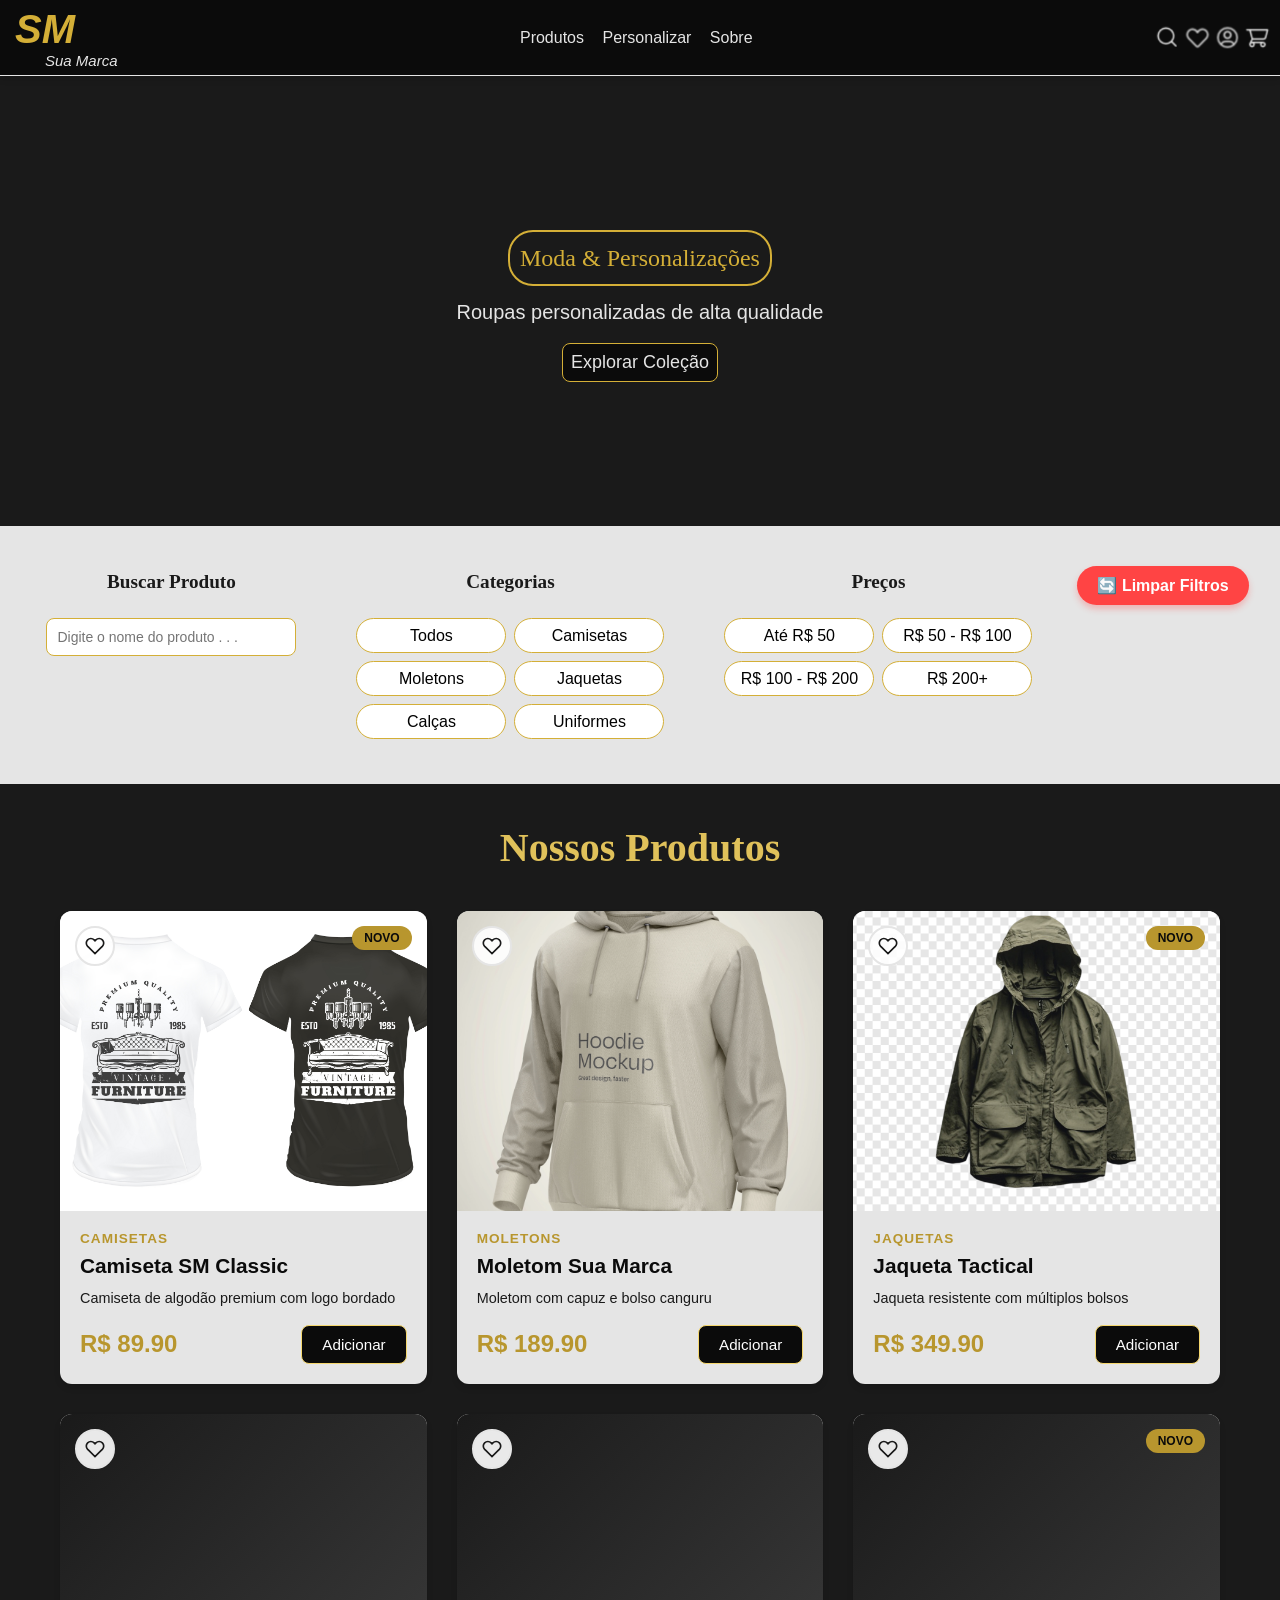
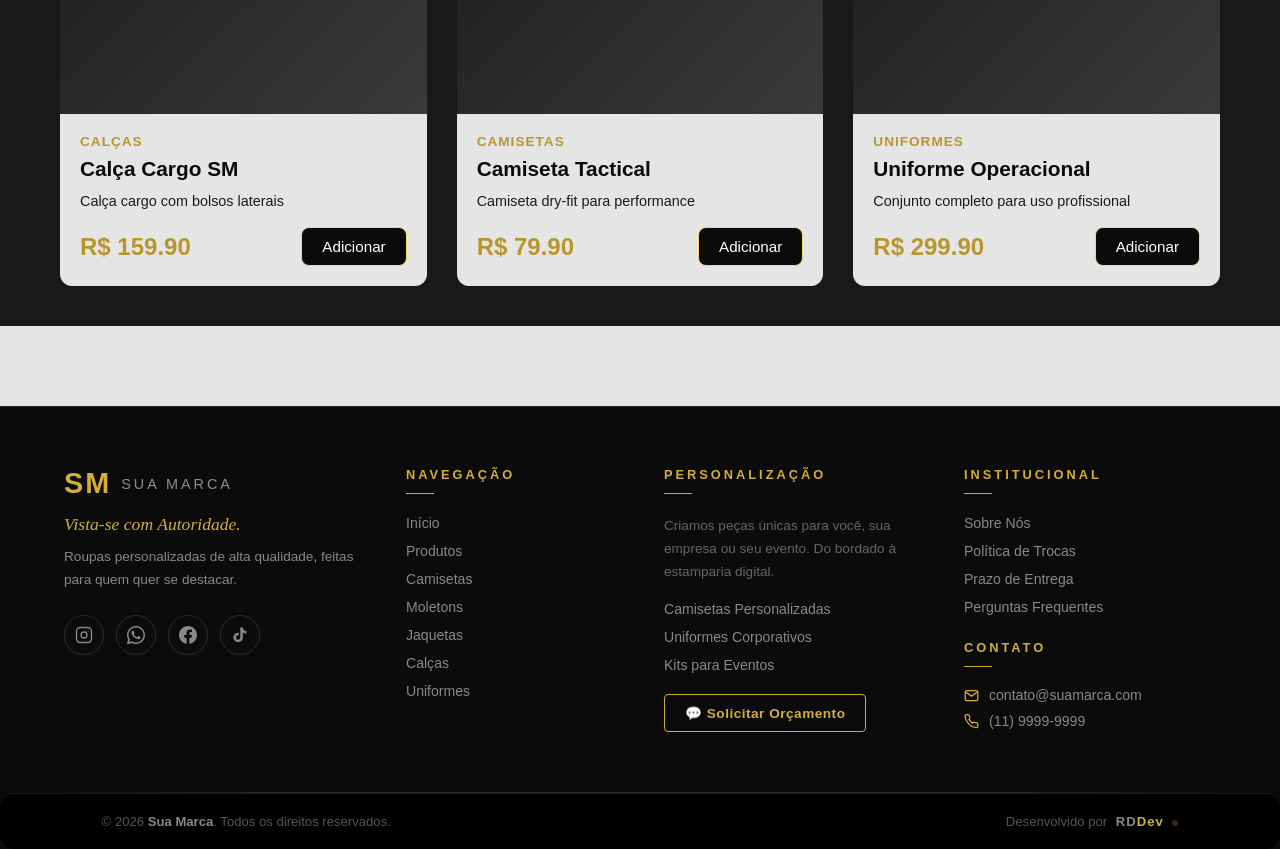
==== commit 216d7167: "new" ====
--- a/index.html
+++ b/index.html
@@ -143,27 +143,118 @@
     </div>
 </div>
 <footer class="main-footer">
-                <div id="personalizar">
-                <h4>Contato</h4>
-                <ul>
-                    <li>contato@suamarca.com</li>
-                    <li>(11) 9999-9999</li>
-                </ul>
-            </div>
-
+
+    <!-- TOPO DO FOOTER -->
+    <div class="footer-top">
+
+        <!-- COLUNA 1: MARCA -->
+        <div class="footer-brand">
+            <div class="footer-logo">
+                <strong>SM</strong>
+                <span>Sua Marca</span>
+            </div>
+            <p class="footer-slogan">Vista-se com Autoridade.</p>
+            <p class="footer-desc">Roupas personalizadas de alta qualidade, feitas para quem quer se destacar.</p>
+
+            <!-- REDES SOCIAIS -->
+            <div class="footer-social">
+                <a href="#" title="Instagram" class="social-link" target="_blank">
+                    <svg viewBox="0 0 24 24" fill="none" stroke="currentColor" stroke-width="1.8">
+                        <rect x="2" y="2" width="20" height="20" rx="5" ry="5"/>
+                        <circle cx="12" cy="12" r="4"/>
+                        <circle cx="17.5" cy="6.5" r="0.8" fill="currentColor" stroke="none"/>
+                    </svg>
+                </a>
+                <a href="https://wa.me/99999999999" title="WhatsApp" class="social-link" target="_blank" rel="noopener">
+                    <svg viewBox="0 0 24 24" fill="currentColor">
+                        <path d="M17.472 14.382c-.297-.149-1.758-.867-2.03-.967-.273-.099-.471-.148-.67.15-.197.297-.767.966-.94 1.164-.173.199-.347.223-.644.075-.297-.15-1.255-.463-2.39-1.475-.883-.788-1.48-1.761-1.653-2.059-.173-.297-.018-.458.13-.606.134-.133.298-.347.446-.52.149-.174.198-.298.298-.497.099-.198.05-.371-.025-.52-.075-.149-.669-1.612-.916-2.207-.242-.579-.487-.5-.669-.51-.173-.008-.371-.01-.57-.01-.198 0-.52.074-.792.372-.272.297-1.04 1.016-1.04 2.479 0 1.462 1.065 2.875 1.213 3.074.149.198 2.096 3.2 5.077 4.487.709.306 1.262.489 1.694.625.712.227 1.36.195 1.871.118.571-.085 1.758-.719 2.006-1.413.248-.694.248-1.289.173-1.413-.074-.124-.272-.198-.57-.347z"/>
+                        <path d="M12 0C5.373 0 0 5.373 0 12c0 2.089.537 4.05 1.475 5.763L.057 23.617a.5.5 0 0 0 .612.632l6.094-1.596A11.944 11.944 0 0 0 12 24c6.627 0 12-5.373 12-12S18.627 0 12 0zm0 22a9.944 9.944 0 0 1-5.072-1.385l-.363-.215-3.762.985.999-3.648-.236-.374A9.944 9.944 0 0 1 2 12C2 6.477 6.477 2 12 2s10 4.477 10 10-4.477 10-10 10z"/>
+                    </svg>
+                </a>
+                <a href="#" title="Facebook" class="social-link" target="_blank">
+                    <svg viewBox="0 0 24 24" fill="currentColor">
+                        <path d="M24 12.073c0-6.627-5.373-12-12-12s-12 5.373-12 12c0 5.99 4.388 10.954 10.125 11.854v-8.385H7.078v-3.47h3.047V9.43c0-3.007 1.792-4.669 4.533-4.669 1.312 0 2.686.235 2.686.235v2.953H15.83c-1.491 0-1.956.925-1.956 1.874v2.25h3.328l-.532 3.47h-2.796v8.385C19.612 23.027 24 18.062 24 12.073z"/>
+                    </svg>
+                </a>
+                <a href="#" title="TikTok" class="social-link" target="_blank">
+                    <svg viewBox="0 0 24 24" fill="currentColor">
+                        <path d="M19.59 6.69a4.83 4.83 0 0 1-3.77-4.25V2h-3.45v13.67a2.89 2.89 0 0 1-2.88 2.5 2.89 2.89 0 0 1-2.89-2.89 2.89 2.89 0 0 1 2.89-2.89c.28 0 .54.04.79.1V9.01a6.34 6.34 0 0 0-.79-.05 6.34 6.34 0 0 0-6.34 6.34 6.34 6.34 0 0 0 6.34 6.34 6.34 6.34 0 0 0 6.33-6.34V8.69a8.17 8.17 0 0 0 4.78 1.52V6.75a4.85 4.85 0 0 1-1.01-.06z"/>
+                    </svg>
+                </a>
+            </div>
+        </div>
+
+        <!-- COLUNA 2: NAVEGAÇÃO -->
+        <div class="footer-col">
+            <h4 class="footer-title">Navegação</h4>
+            <ul class="footer-links">
+                <li><a href="#inicio">Início</a></li>
+                <li><a href="#produtos">Produtos</a></li>
+                <li><a href="#produtos">Camisetas</a></li>
+                <li><a href="#produtos">Moletons</a></li>
+                <li><a href="#produtos">Jaquetas</a></li>
+                <li><a href="#produtos">Calças</a></li>
+                <li><a href="#produtos">Uniformes</a></li>
+            </ul>
+        </div>
+
+        <!-- COLUNA 3: PERSONALIZAÇÃO -->
+        <div class="footer-col">
+            <h4 class="footer-title">Personalização</h4>
+            <p class="footer-text">Criamos peças únicas para você, sua empresa ou seu evento. Do bordado à estamparia digital.</p>
+            <ul class="footer-links">
+                <li><a href="#">Camisetas Personalizadas</a></li>
+                <li><a href="#">Uniformes Corporativos</a></li>
+                <li><a href="#">Kits para Eventos</a></li>
+            </ul>
+            <a rel="noopener" href="https://wa.me/99999999999" class="footer-orcamento-btn" target="_blank">
+                💬 Solicitar Orçamento
+            </a>
+        </div>
+
+        <!-- COLUNA 4: INSTITUCIONAL + CONTATO -->
+        <div class="footer-col">
+            <h4 class="footer-title">Institucional</h4>
+            <ul class="footer-links">
+                <li><a href="#">Sobre Nós</a></li>
+                <li><a href="#">Política de Trocas</a></li>
+                <li><a href="#">Prazo de Entrega</a></li>
+                <li><a href="#">Perguntas Frequentes</a></li>
+            </ul>
+
+            <h4 class="footer-title" style="margin-top: 1.5rem;">Contato</h4>
+            <ul class="footer-links footer-contact">
+                <li>
+                    <svg viewBox="0 0 24 24" fill="none" stroke="currentColor" stroke-width="2"><path d="M4 4h16c1.1 0 2 .9 2 2v12c0 1.1-.9 2-2 2H4c-1.1 0-2-.9-2-2V6c0-1.1.9-2 2-2z"/><polyline points="22,6 12,13 2,6"/></svg>
+                    contato@suamarca.com
+                </li>
+                <li>
+                    <svg viewBox="0 0 24 24" fill="none" stroke="currentColor" stroke-width="2"><path d="M22 16.92v3a2 2 0 0 1-2.18 2 19.79 19.79 0 0 1-8.63-3.07A19.5 19.5 0 0 1 4.69 12a19.79 19.79 0 0 1-3.07-8.67A2 2 0 0 1 3.59 1.09h3a2 2 0 0 1 2 1.72c.127.96.361 1.903.7 2.81a2 2 0 0 1-.45 2.11L7.91 8.61a16 16 0 0 0 6 6l.92-.92a2 2 0 0 1 2.11-.45c.907.339 1.85.573 2.81.7A2 2 0 0 1 21.73 16.92z"/></svg>
+                    (11) 9999-9999
+                </li>
+            </ul>
+        </div>
+
+    </div>
+
+    <!-- LINHA DIVISÓRIA -->
+    <div class="footer-divider"></div>
+
+    <!-- RODAPÉ INFERIOR -->
     <div class="footer-bottom">
         <div class="footer-container">
             <p class="copyright">
                 &copy; 2026 <strong>Sua Marca</strong>. Todos os direitos reservados.
             </p>
             <p class="developer">
-                Desenvolvido por 
-                <a href="https://portfolio-rddev.vercel.app/index.html" class="rddev-link">
+                Desenvolvido por
+                <a rel="noopener" href="https://portfolio-rddev.vercel.app/index.html" class="rddev-link" target="_blank">
                     RD<span>Dev</span>
                 </a>
             </p>
         </div>
     </div>
+
 </footer>
 
 <script src="/assets/js/script.js"></script>
--- a/assets/css/style.css
+++ b/assets/css/style.css
@@ -1031,7 +1031,7 @@
   }
 }
 .footer-bottom {
-  background-color: #8b6f47;
+  background-color: #000000;
   padding: 1rem 0;
   border-top: 1px solid rgba(255, 255, 255, 0.1);
   border-radius: 14px;
@@ -1102,4 +1102,246 @@
   height: 100%;
   -o-object-fit: cover;
      object-fit: cover;
+}
+
+.main-footer {
+  background-color: #0B0B0B;
+  border-top: 1px solid #2a2a2a;
+  padding-top: 60px;
+  margin-top: 80px;
+}
+
+.footer-top {
+  max-width: 1200px;
+  margin: 0 auto;
+  padding: 0 24px 60px;
+  display: grid;
+  grid-template-columns: 1.4fr 1fr 1.2fr 1.2fr;
+  gap: 48px;
+}
+
+/* COLUNA MARCA */
+.footer-logo {
+  display: flex;
+  align-items: center;
+  gap: 10px;
+  margin-bottom: 14px;
+}
+
+.footer-logo strong {
+  font-size: 1.8rem;
+  color: #D4AF37;
+  font-family: "Sora", sans-serif;
+  letter-spacing: 2px;
+}
+
+.footer-logo span {
+  color: #E5E5E5;
+  font-size: 0.9rem;
+  letter-spacing: 3px;
+  text-transform: uppercase;
+  opacity: 0.6;
+}
+
+.footer-slogan {
+  color: #D4AF37;
+  font-style: italic;
+  font-size: 0.95rem;
+  margin-bottom: 10px;
+  font-family: "Dancing Script", cursive;
+  font-size: 1.1rem;
+}
+
+.footer-desc {
+  color: #888;
+  font-size: 0.85rem;
+  line-height: 1.7;
+  margin-bottom: 24px;
+}
+
+/* REDES SOCIAIS */
+.footer-social {
+  display: flex;
+  gap: 12px;
+}
+
+.social-link {
+  width: 40px;
+  height: 40px;
+  border: 1px solid #2a2a2a;
+  border-radius: 50%;
+  display: flex;
+  align-items: center;
+  justify-content: center;
+  color: #888;
+  transition: all 0.3s ease;
+  text-decoration: none;
+}
+
+.social-link svg {
+  width: 18px;
+  height: 18px;
+}
+
+.social-link:hover {
+  border-color: #D4AF37;
+  color: #D4AF37;
+  background: rgba(212, 175, 55, 0.08);
+  transform: translateY(-2px);
+}
+
+/* COLUNAS */
+.footer-title {
+  color: #D4AF37;
+  font-size: 0.8rem;
+  font-weight: 700;
+  letter-spacing: 3px;
+  text-transform: uppercase;
+  margin-bottom: 20px;
+  position: relative;
+  padding-bottom: 12px;
+}
+
+.footer-title::after {
+  content: "";
+  position: absolute;
+  bottom: 0;
+  left: 0;
+  width: 28px;
+  height: 1px;
+  background: #D4AF37;
+}
+
+.footer-links {
+  list-style: none;
+  padding: 0;
+  margin: 0;
+  display: flex;
+  flex-direction: column;
+  gap: 10px;
+}
+
+.footer-links li a {
+  color: #888;
+  text-decoration: none;
+  font-size: 0.88rem;
+  transition: color 0.2s ease;
+  display: inline-block;
+}
+
+.footer-links li a:hover {
+  color: #D4AF37;
+  transform: translateX(4px);
+}
+
+.footer-text {
+  color: #666;
+  font-size: 0.85rem;
+  line-height: 1.7;
+  margin-bottom: 16px;
+}
+
+/* BOTÃO ORÇAMENTO */
+.footer-orcamento-btn {
+  display: inline-block;
+  margin-top: 20px;
+  padding: 10px 20px;
+  background: transparent;
+  border: 1px solid #D4AF37;
+  color: #D4AF37;
+  border-radius: 4px;
+  font-size: 0.85rem;
+  font-weight: 600;
+  text-decoration: none;
+  letter-spacing: 0.5px;
+  transition: all 0.3s ease;
+}
+
+.footer-orcamento-btn:hover {
+  background: #D4AF37;
+  color: #0B0B0B;
+}
+
+/* CONTATO COM ÍCONES */
+.footer-contact li {
+  display: flex;
+  align-items: center;
+  gap: 10px;
+  color: #888;
+  font-size: 0.88rem;
+}
+
+.footer-contact li svg {
+  width: 15px;
+  height: 15px;
+  color: #D4AF37;
+  flex-shrink: 0;
+}
+
+/* DIVIDER */
+.footer-divider {
+  max-width: 1200px;
+  margin: 0 auto;
+  height: 1px;
+  background: linear-gradient(90deg, transparent, #2a2a2a 20%, #2a2a2a 80%, transparent);
+}
+
+/* RODAPÉ INFERIOR */
+.footer-bottom {
+  padding: 20px 24px;
+}
+
+.footer-container {
+  max-width: 1200px;
+  margin: 0 auto;
+  display: flex;
+  justify-content: space-between;
+  align-items: center;
+}
+
+.copyright {
+  color: #555;
+  font-size: 0.82rem;
+}
+
+.copyright strong {
+  color: #888;
+}
+
+.developer {
+  color: #555;
+  font-size: 0.82rem;
+}
+
+.rddev-link {
+  color: #888;
+  text-decoration: none;
+  transition: color 0.2s;
+}
+
+.rddev-link span {
+  color: #D4AF37;
+}
+
+.rddev-link:hover {
+  color: #D4AF37;
+}
+
+/* RESPONSIVO */
+@media (max-width: 900px) {
+  .footer-top {
+    grid-template-columns: 1fr 1fr;
+    gap: 36px;
+  }
+}
+@media (max-width: 560px) {
+  .footer-top {
+    grid-template-columns: 1fr;
+    gap: 32px;
+  }
+  .footer-container {
+    flex-direction: column;
+    gap: 8px;
+    text-align: center;
+  }
 }/*# sourceMappingURL=style.css.map */
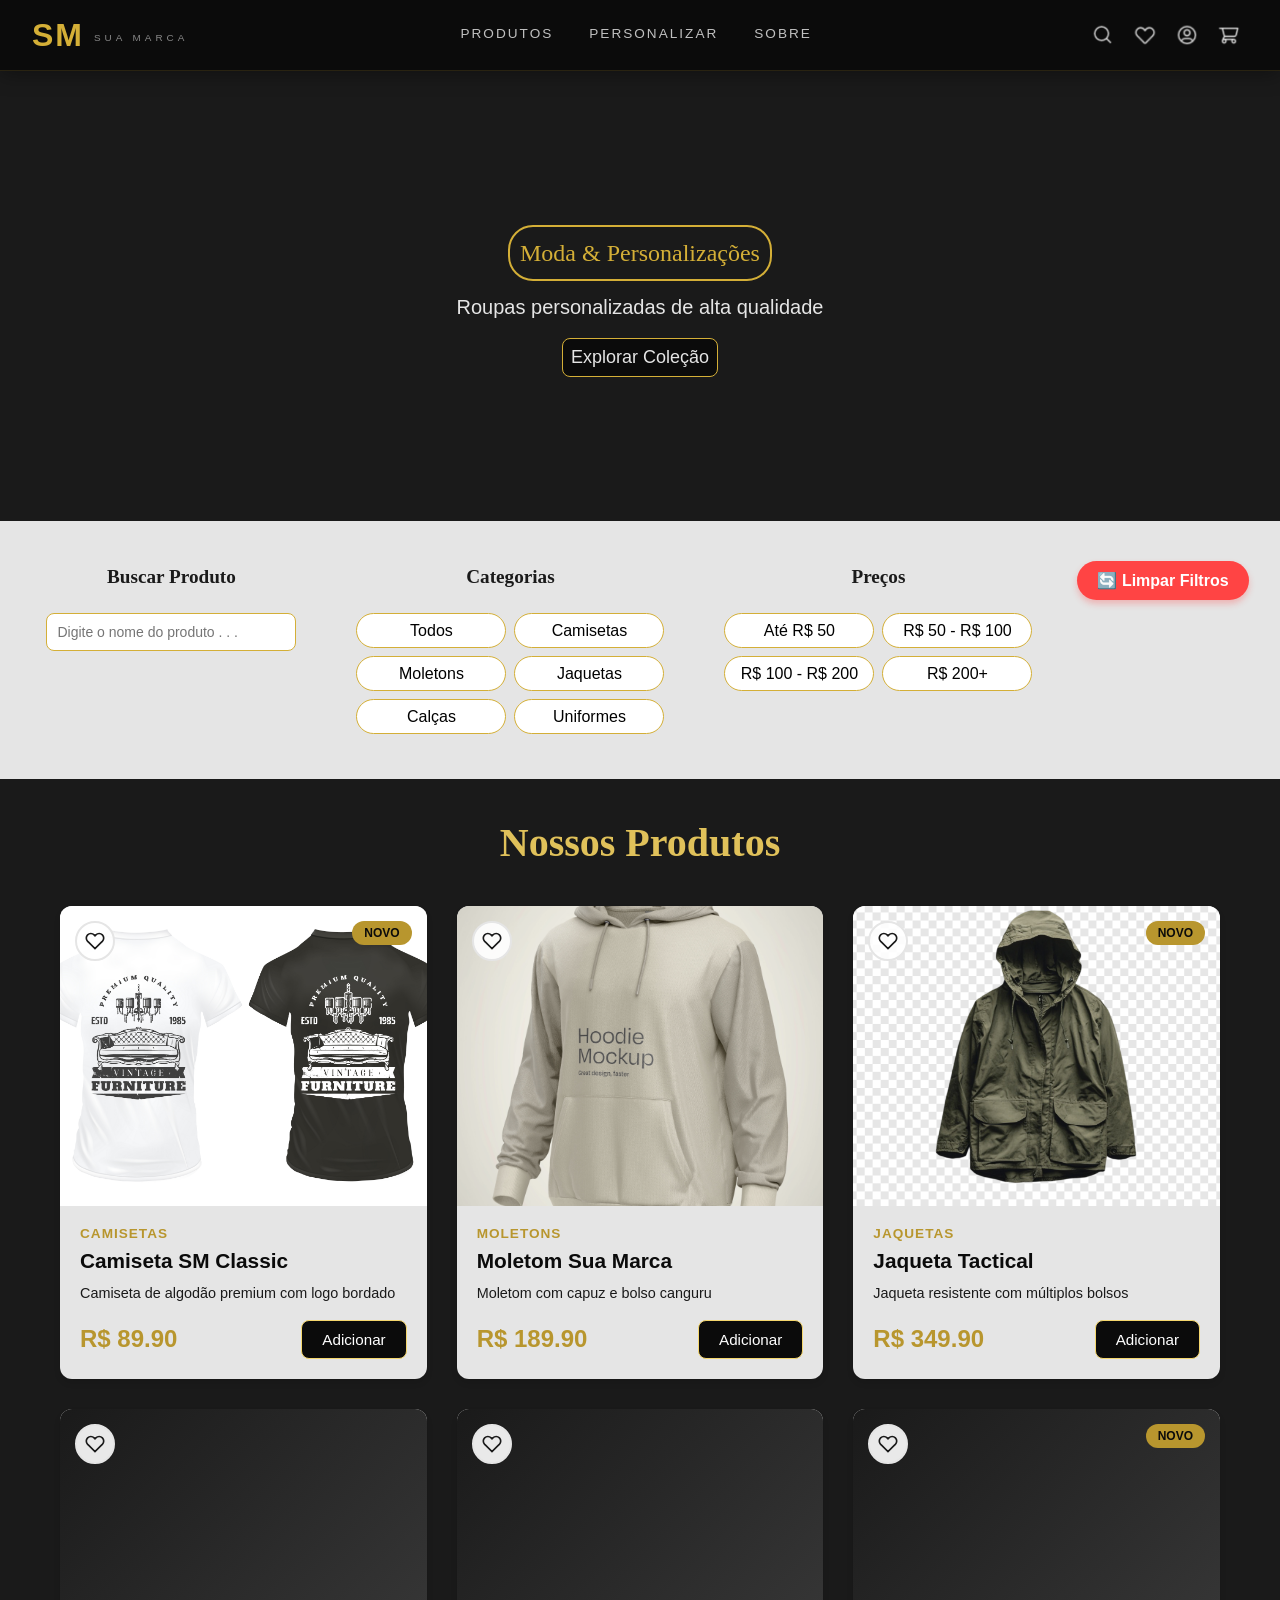
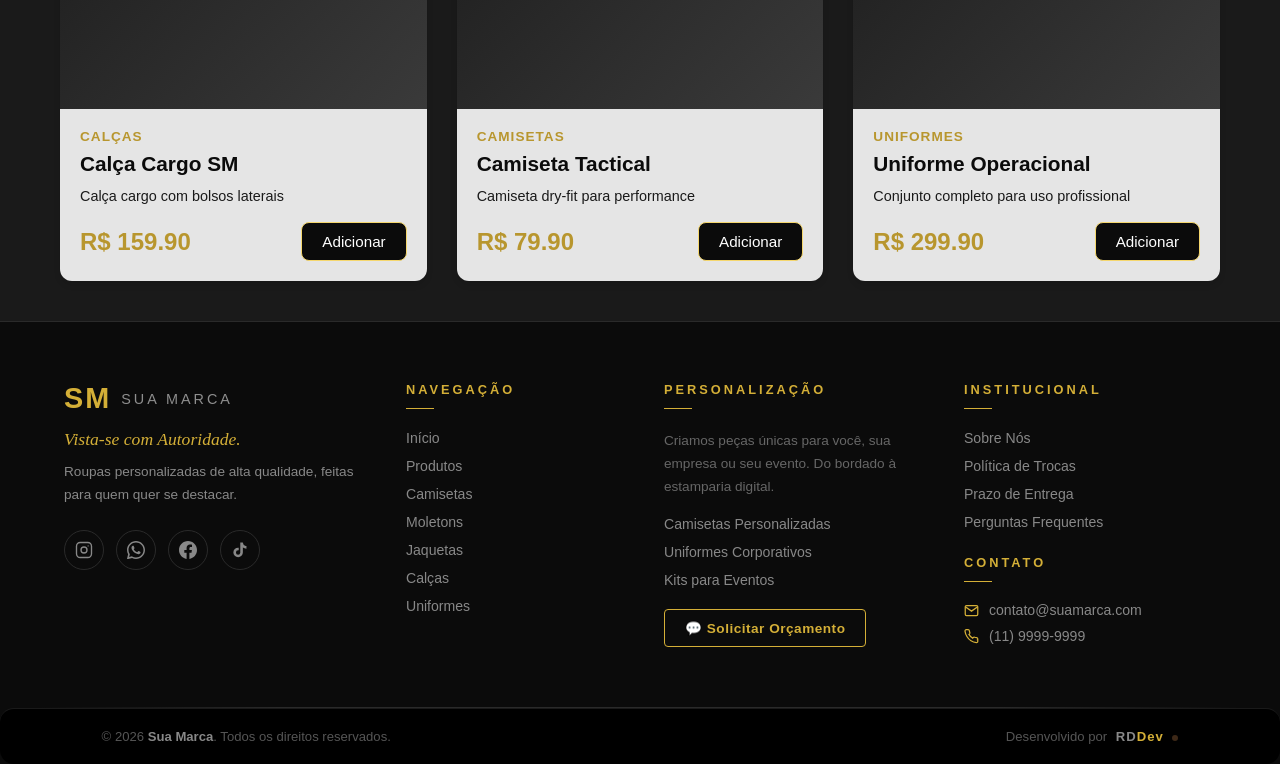
==== commit 2e3aa5d0: "fix" ====
--- a/index.html
+++ b/index.html
@@ -3,46 +3,68 @@
 <head>
     <meta charset="UTF-8">
     <meta name="viewport" content="width=device-width, initial-scale=1.0">
-    <title>FD Store | Fort Dynamic - Vista-se com Autoridade</title>
+    <title>SM Store | Sua Marca - Vista-se com Autoridade</title>
     <link rel="stylesheet" href="/assets/css/style.css"> 
     <link rel="preconnect" href="https://fonts.googleapis.com">
 <link rel="preconnect" href="https://fonts.gstatic.com" crossorigin>
 <link href="https://fonts.googleapis.com/css2?family=Dancing+Script&family=Sora&display=swap" rel="stylesheet">
 </head>
 <body>
-    <header class="header" >
-        <div class="header-content">
-            <div class="logo">
-                </button>
-                    <a href="#inicio"><strong>SM</strong></a>
-                <p >Sua Marca</p>
-            </div>
-
-            <nav class="menu">
-                <a href="#produtos">Produtos</a>
-                <a href="#personalizar">Personalizar</a>
-                <a href="#sobre">Sobre</a>
-            </nav>
-
-            <div class="header-btn">
-                <button title="search-btn">
-                        <image class="img" src="/assets/img/icons/search-wt.svg" alt="search">
-                </button>
-                <button title="favorite-btn" class="icon-btn">
-                    <image class="img" src="/assets/img/icons/favorite-heart-wt.svg" alt="favorite">
-                </button>
-                
-                <button title="account-btn" >
-                    <image class="img" src="/assets/img/icons/account-wt.svg" alt="account">
-                </button>
-                
-                <button title="cart-btn">
-                    <image class="img" src="/assets/img/icons/shopping-cart-wt.svg" alt="cart">
-                </button>
-            </div>
-        </div>
-    </header>
-
+    <header class="header">
+    <div class="header-content">
+
+        <!-- LOGO -->
+        <div class="logo">
+            <a href="#inicio">
+                <strong>SM</strong>
+            </a>
+            <p>Sua Marca</p>
+        </div>
+
+        <!-- MENU DESKTOP -->
+        <nav class="menu">
+            <a href="#produtos">Produtos</a>
+            <a href="#personalizar">Personalizar</a>
+            <a href="#sobre">Sobre</a>
+        </nav>
+
+        <!-- ÍCONES DO HEADER -->
+        <div class="header-btn">
+            <button title="search-btn">
+                <img class="img" src="/assets/img/icons/search-wt.svg" alt="search">
+            </button>
+            <button title="favorite-btn" class="icon-btn">
+                <img class="img" src="/assets/img/icons/favorite-heart-wt.svg" alt="favorite">
+            </button>
+            <button title="account-btn">
+                <img class="img" src="/assets/img/icons/account-wt.svg" alt="account">
+            </button>
+            <button title="cart-btn">
+                <img class="img" src="/assets/img/icons/shopping-cart-wt.svg" alt="cart">
+            </button>
+
+            <!-- BOTÃO HAMBURGUER (só aparece no mobile) -->
+            <button class="hamburger-btn" id="hamburgerBtn" title="menu-btn" aria-label="Abrir menu">
+                <span></span>
+                <span></span>
+                <span></span>
+            </button>
+        </div>
+    </div>
+
+    <!-- MENU MOBILE (drawer) -->
+    <div class="mobile-menu" id="mobileMenu">
+        <nav class="mobile-nav">
+            <a href="#produtos" class="mobile-link" onclick="fecharMenuMobile()">Produtos</a>
+            <a href="#personalizar" class="mobile-link" onclick="fecharMenuMobile()">Personalizar</a>
+            <a href="#sobre" class="mobile-link" onclick="fecharMenuMobile()">Sobre</a>
+        </nav>
+        <div class="mobile-menu-footer">
+            <p>contato@suamarca.com</p>
+            <p>(11) 9999-9999</p>
+        </div>
+    </div>
+</header>
     <section id="inicio">
         <div class="hero">
             <p class="fort">Moda & Personalizações</p>
--- a/assets/css/style.css
+++ b/assets/css/style.css
@@ -14,82 +14,217 @@
   background-color: #0B0B0B;
   position: sticky;
   top: 0;
-  z-index: 50;
-  box-shadow: 0 4px 6px rgba(0, 0, 0, 0.1);
-  border-bottom: 1px solid #E5E5E5;
+  z-index: 100;
+  border-bottom: 1px solid rgba(212, 175, 55, 0.15);
+  box-shadow: 0 2px 20px rgba(0, 0, 0, 0.4);
+  transition: background 0.3s ease;
 }
 
 .header-content {
   display: flex;
   align-items: center;
   justify-content: space-between;
-  padding: 10px;
-  height: 75px;
-}
-.header-content a {
+  padding: 0 32px;
+  height: 70px;
+  max-width: 1300px;
+  margin: 0 auto;
+}
+
+/* LOGO */
+.logo {
+  display: flex;
+  align-items: center;
+  gap: 0;
+}
+
+.logo a {
   text-decoration: none;
-  color: #E5E5E5;
-  padding: 7px;
-}
-
-.logo {
-  align-items: center;
-}
-.logo a {
-  color: #D4AF37;
-  display: flex;
-  align-items: center;
-  font-style: italic;
-  font-size: 40px;
-  padding: 0 5px;
-}
+  color: #D4AF37;
+  font-size: 2rem;
+  font-weight: 800;
+  font-style: normal;
+  letter-spacing: 2px;
+  line-height: 1;
+  padding: 0;
+  font-family: "Sora", sans-serif;
+}
+
 .logo p {
-  align-items: center;
-  color: #E5E5E5;
-  font-size: 15px;
-  font-style: italic;
-  padding-left: 35px;
+  color: #888;
+  font-size: 0.62rem;
+  letter-spacing: 4px;
+  text-transform: uppercase;
+  padding-left: 10px;
+  margin-top: 4px;
+  font-style: normal;
+}
+
+/* MENU DESKTOP */
+.menu {
+  display: flex;
+  align-items: center;
+  gap: 36px;
 }
 
 .menu a {
   position: relative;
   text-decoration: none;
-  padding-bottom: 5px;
+  color: #C0C0C0;
+  font-size: 0.85rem;
+  letter-spacing: 2px;
+  text-transform: uppercase;
+  padding-bottom: 4px;
   transition: color 0.3s ease;
 }
+
 .menu a::after {
   content: "";
   position: absolute;
   bottom: 0;
   left: 0;
   width: 0;
-  height: 3px;
+  height: 1px;
   background: linear-gradient(90deg, #B8962E, #E0C15A);
-  transition: width 1.3s ease;
-}
+  transition: width 0.4s ease;
+}
+
+.menu a:hover {
+  color: #D4AF37;
+}
+
 .menu a:hover::after {
   width: 100%;
 }
-.menu a:hover {
-  color: #D4AF37;
-}
-
+
+/* ÍCONES */
 .header-btn {
   display: flex;
   align-items: center;
-  gap: 5px;
-}
+  gap: 4px;
+}
+
 .header-btn button {
   border: 0;
-  background-color: #0B0B0B;
+  background: transparent;
+  cursor: pointer;
+  padding: 8px;
+  border-radius: 6px;
+  transition: background 0.2s ease;
+  position: relative;
+}
+
+.header-btn button:hover {
+  background: rgba(212, 175, 55, 0.08);
 }
 
 .img {
-  width: 25px; /* ou o tamanho que você quiser */
-  height: 25px;
-  display: block; /* Remove espaços extras */
-}
-
+  width: 22px;
+  height: 22px;
+  display: block;
+}
+
+/* HAMBURGUER */
+.hamburger-btn {
+  display: none;
+  flex-direction: column;
+  justify-content: center;
+  gap: 5px;
+  width: 36px;
+  height: 36px;
+  padding: 6px !important;
+  cursor: pointer;
+}
+
+.hamburger-btn span {
+  display: block;
+  width: 100%;
+  height: 1.5px;
+  background: #E5E5E5;
+  transition: all 0.3s ease;
+  transform-origin: center;
+}
+
+/* Animação do X quando aberto */
+.hamburger-btn.active span:nth-child(1) {
+  transform: translateY(6.5px) rotate(45deg);
+  background: #D4AF37;
+}
+
+.hamburger-btn.active span:nth-child(2) {
+  opacity: 0;
+  transform: scaleX(0);
+}
+
+.hamburger-btn.active span:nth-child(3) {
+  transform: translateY(-6.5px) rotate(-45deg);
+  background: #D4AF37;
+}
+
+/* MENU MOBILE */
+.mobile-menu {
+  display: none;
+  flex-direction: column;
+  background: #0f0f0f;
+  border-top: 1px solid rgba(212, 175, 55, 0.15);
+  max-height: 0;
+  overflow: hidden;
+  transition: max-height 0.4s ease, padding 0.3s ease;
+}
+
+.mobile-menu.active {
+  max-height: 400px;
+  padding: 16px 0 24px;
+}
+
+.mobile-nav {
+  display: flex;
+  flex-direction: column;
+}
+
+.mobile-link {
+  text-decoration: none;
+  color: #C0C0C0;
+  font-size: 0.85rem;
+  letter-spacing: 3px;
+  text-transform: uppercase;
+  padding: 16px 32px;
+  border-bottom: 1px solid #1a1a1a;
+  transition: color 0.2s, padding-left 0.2s;
+}
+
+.mobile-link:hover {
+  color: #D4AF37;
+  padding-left: 40px;
+}
+
+.mobile-menu-footer {
+  padding: 20px 32px 0;
+  display: flex;
+  flex-direction: column;
+  gap: 4px;
+}
+
+.mobile-menu-footer p {
+  color: #555;
+  font-size: 0.78rem;
+  letter-spacing: 1px;
+}
+
+/* RESPONSIVO */
+@media (max-width: 768px) {
+  .menu {
+    display: none; /* esconde menu desktop */
+  }
+  .hamburger-btn {
+    display: flex; /* mostra hamburguer */
+  }
+  .mobile-menu {
+    display: flex; /* ativa o menu mobile */
+  }
+  .header-content {
+    padding: 0 20px;
+  }
+}
 .img:hover {
   transform: scale(1.2);
   transition: all 0.3s ease-in-out;
@@ -1108,7 +1243,6 @@
   background-color: #0B0B0B;
   border-top: 1px solid #2a2a2a;
   padding-top: 60px;
-  margin-top: 80px;
 }
 
 .footer-top {
